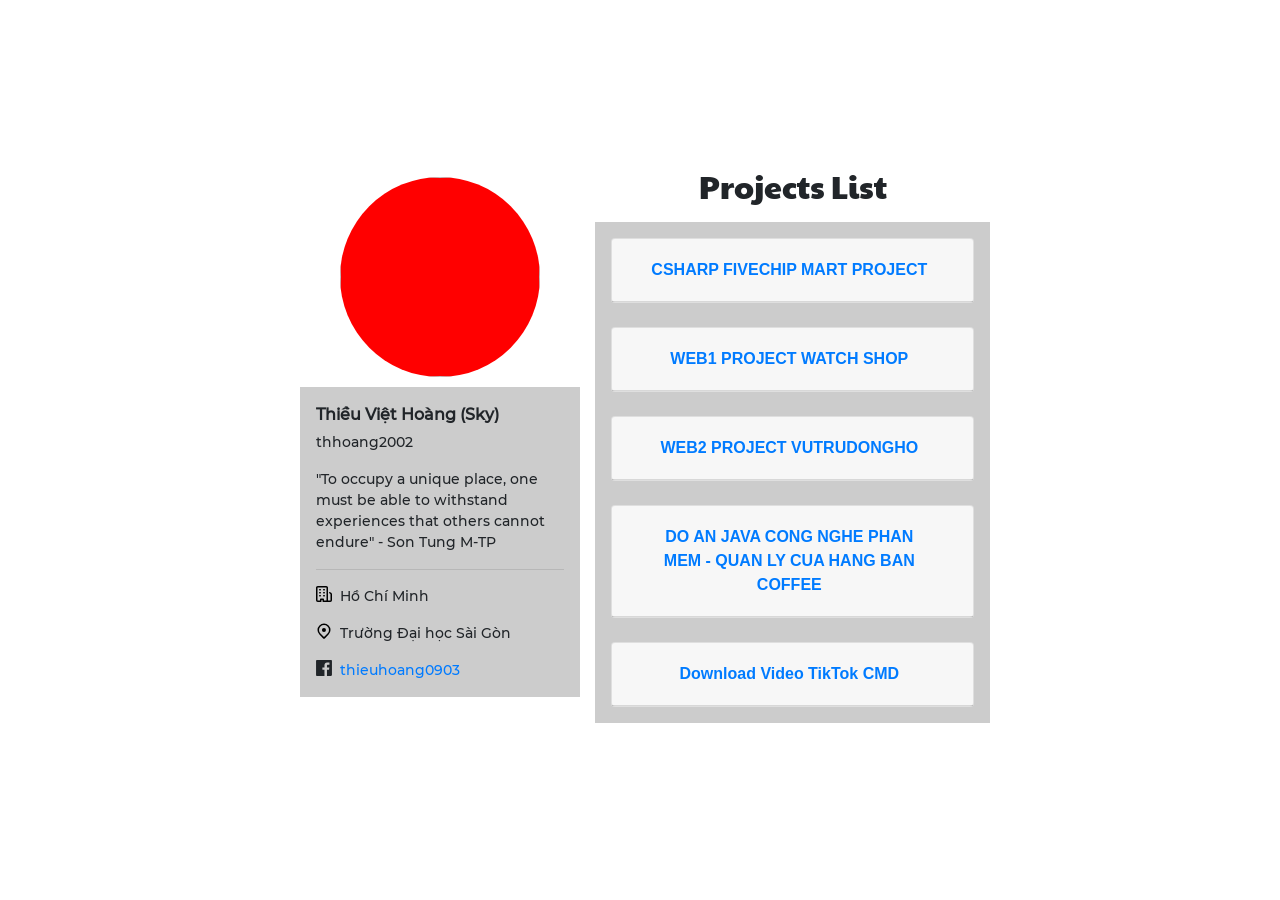
==== index.html @ 79f95fad "update" ====
<!DOCTYPE html>
<html lang="en">
<head>
    <meta charset="utf-8">
    <meta name="viewport" content="width=device-width, initial-scale=1, shrink-to-fit=no">
    <title>My CV</title>
    <link rel="stylesheet" href="styles.css">
    <link rel="stylesheet" href="https://cdn.jsdelivr.net/npm/bootstrap@4.0.0/dist/css/bootstrap.min.css" integrity="sha384-Gn5384xqQ1aoWXA+058RXPxPg6fy4IWvTNh0E263XmFcJlSAwiGgFAW/dAiS6JXm" crossorigin="anonymous">

</head>

<body>
    <div id="container">
        <div id="main">
            <div id="infor-profile">
                <div id="avt">
                    <img src="https://avatars.githubusercontent.com/u/93562156?v=4" alt="">
                </div>
                <div id="contact">
                    <p style="margin-bottom: 0.3rem;font-weight: bold;">Thiều Việt Hoàng (Sky)</p>
                    <p style="font-size: 14px;">thhoang2002</p>
                    <p style="font-size: 14px;text-align: left;">"To occupy a unique place, one must be able to withstand experiences that others cannot endure" - Son Tung M-TP</p>
                    <hr>
                    <div style="display: flex;">
                        <svg class="octicon octicon-organization" viewBox="0 0 16 16" version="1.1" width="16" height="16" aria-hidden="true"><path d="M1.75 16A1.75 1.75 0 0 1 0 14.25V1.75C0 .784.784 0 1.75 0h8.5C11.216 0 12 .784 12 1.75v12.5c0 .085-.006.168-.018.25h2.268a.25.25 0 0 0 .25-.25V8.285a.25.25 0 0 0-.111-.208l-1.055-.703a.749.749 0 1 1 .832-1.248l1.055.703c.487.325.779.871.779 1.456v5.965A1.75 1.75 0 0 1 14.25 16h-3.5a.766.766 0 0 1-.197-.026c-.099.017-.2.026-.303.026h-3a.75.75 0 0 1-.75-.75V14h-1v1.25a.75.75 0 0 1-.75.75Zm-.25-1.75c0 .138.112.25.25.25H4v-1.25a.75.75 0 0 1 .75-.75h2.5a.75.75 0 0 1 .75.75v1.25h2.25a.25.25 0 0 0 .25-.25V1.75a.25.25 0 0 0-.25-.25h-8.5a.25.25 0 0 0-.25.25ZM3.75 6h.5a.75.75 0 0 1 0 1.5h-.5a.75.75 0 0 1 0-1.5ZM3 3.75A.75.75 0 0 1 3.75 3h.5a.75.75 0 0 1 0 1.5h-.5A.75.75 0 0 1 3 3.75Zm4 3A.75.75 0 0 1 7.75 6h.5a.75.75 0 0 1 0 1.5h-.5A.75.75 0 0 1 7 6.75ZM7.75 3h.5a.75.75 0 0 1 0 1.5h-.5a.75.75 0 0 1 0-1.5ZM3 9.75A.75.75 0 0 1 3.75 9h.5a.75.75 0 0 1 0 1.5h-.5A.75.75 0 0 1 3 9.75ZM7.75 9h.5a.75.75 0 0 1 0 1.5h-.5a.75.75 0 0 1 0-1.5Z"></path></svg>
                        <p style="font-size: 14px;margin-left: .5rem;">Hồ Chí Minh</p>
                    </div>
                    <div style="display: flex;">
                        <svg class="octicon octicon-location" viewBox="0 0 16 16" version="1.1" width="16" height="16" aria-hidden="true"><path d="m12.596 11.596-3.535 3.536a1.5 1.5 0 0 1-2.122 0l-3.535-3.536a6.5 6.5 0 1 1 9.192-9.193 6.5 6.5 0 0 1 0 9.193Zm-1.06-8.132v-.001a5 5 0 1 0-7.072 7.072L8 14.07l3.536-3.534a5 5 0 0 0 0-7.072ZM8 9a2 2 0 1 1-.001-3.999A2 2 0 0 1 8 9Z"></path></svg>
                        <p style="font-size: 14px;margin-left: .5rem;">Trường Đại học Sài Gòn</p>
                    </div>
                    <div style="display: flex;">
                        <svg xmlns="http://www.w3.org/2000/svg" viewBox="0 0 15.3 15.4" role="img" aria-labelledby="ap1szvp7bs8qfqaq4cb064zqxovdzp0f" class="octicon" width="16" height="16"><title id="ap1szvp7bs8qfqaq4cb064zqxovdzp0f">Facebook</title><path d="M14.5 0H.8a.88.88 0 0 0-.8.9v13.6a.88.88 0 0 0 .8.9h7.3v-6h-2V7.1h2V5.4a2.87 2.87 0 0 1 2.5-3.1h.5a10.87 10.87 0 0 1 1.8.1v2.1h-1.3c-1 0-1.1.5-1.1 1.1v1.5h2.3l-.3 2.3h-2v5.9h3.9a.88.88 0 0 0 .9-.8V.8a.86.86 0 0 0-.8-.8z" fill="currentColor"></path></svg>
                        <a style="font-size: 14px;margin-left: .5rem;" href="https://www.facebook.com/thieuhoang0903/" target="_blank">thieuhoang0903</a>
                    </div>

                </div>
            </div>
            <div id="exp">
                <div class="jobs">
                    <h2 style="text-align: center;margin-bottom: 16px; font-family: 'PaytoneOne';">Projects List</h2>
                    <div class="job">
                        <div id="accordion">

                            <div class="card" style="margin-bottom: 1.5rem;">
                              <div class="card-header" id="headingOne">
                                <h5 class="mb-0">
                                    <!--white-space: normal; dùng để xuống dòng khi co nhỏ màn hình lại-->
                                  <button class="btn btn-link collapsed" data-toggle="collapse" data-target="#collapseOne" aria-expanded="false" aria-controls="collapseOne" style="text-decoration: none; font-weight: bold; width: 98%; height: fit-content;white-space: normal;">
                                    CSHARP FIVECHIP MART PROJECT
                                  </button>
                                </h5>
                              </div>
                              <div id="collapseOne" class="collapse" aria-labelledby="headingOne" data-parent="#accordion">
                                <div class="card-body">
                                    <svg aria-hidden="true" height="16" viewBox="0 0 16 16" version="1.1" width="16" data-view-component="true" class="octicon octicon-link">
                                        <path d="m7.775 3.275 1.25-1.25a3.5 3.5 0 1 1 4.95 4.95l-2.5 2.5a3.5 3.5 0 0 1-4.95 0 .751.751 0 0 1 .018-1.042.751.751 0 0 1 1.042-.018 1.998 1.998 0 0 0 2.83 0l2.5-2.5a2.002 2.002 0 0 0-2.83-2.83l-1.25 1.25a.751.751 0 0 1-1.042-.018.751.751 0 0 1-.018-1.042Zm-4.69 9.64a1.998 1.998 0 0 0 2.83 0l1.25-1.25a.751.751 0 0 1 1.042.018.751.751 0 0 1 .018 1.042l-1.25 1.25a3.5 3.5 0 1 1-4.95-4.95l2.5-2.5a3.5 3.5 0 0 1 4.95 0 .751.751 0 0 1-.018 1.042.751.751 0 0 1-1.042.018 1.998 1.998 0 0 0-2.83 0l-2.5 2.5a1.998 1.998 0 0 0 0 2.83Z"></path>
                                    </svg>
                                    <a href="https://github.com/thieuhoang2002/CSHARP-FIVECHIP-MART-PROJECT/" target="_blank">Source</a>
                                    <br>
                                    <svg aria-hidden="true" height="16" viewBox="0 0 16 16" version="1.1" width="16" data-view-component="true" class="octicon octicon-link">
                                      <path d="m7.775 3.275 1.25-1.25a3.5 3.5 0 1 1 4.95 4.95l-2.5 2.5a3.5 3.5 0 0 1-4.95 0 .751.751 0 0 1 .018-1.042.751.751 0 0 1 1.042-.018 1.998 1.998 0 0 0 2.83 0l2.5-2.5a2.002 2.002 0 0 0-2.83-2.83l-1.25 1.25a.751.751 0 0 1-1.042-.018.751.751 0 0 1-.018-1.042Zm-4.69 9.64a1.998 1.998 0 0 0 2.83 0l1.25-1.25a.751.751 0 0 1 1.042.018.751.751 0 0 1 .018 1.042l-1.25 1.25a3.5 3.5 0 1 1-4.95-4.95l2.5-2.5a3.5 3.5 0 0 1 4.95 0 .751.751 0 0 1-.018 1.042.751.751 0 0 1-1.042.018 1.998 1.998 0 0 0-2.83 0l-2.5 2.5a1.998 1.998 0 0 0 0 2.83Z"></path>
                                    </svg>
                                    <a href="#demo">Demo</a>
                                    <br>
                                    Descriptions:
                                    This is the project "Managing a mini supermarket" that I and 4 friends made in C# programming language.
                                </div>
                              </div>
                            </div>

                            <div class="card" style="margin-bottom: 1.5rem;">
                                <div class="card-header" id="headingTwo">
                                  <h5 class="mb-0">
                                      <!--white-space: normal; dùng để xuống dòng khi co nhỏ màn hình lại-->
                                    <button class="btn btn-link collapsed" data-toggle="collapse" data-target="#collapseTwo" aria-expanded="false" aria-controls="collapseTwo" style="text-decoration: none; font-weight: bold; width: 98%; height: fit-content;white-space: normal;">
                                        WEB1 PROJECT WATCH SHOP
                                    </button>
                                  </h5>
                                </div>
                                <div id="collapseTwo" class="collapse" aria-labelledby="headingTwo" data-parent="#accordion">
                                  <div class="card-body">
                                      <svg aria-hidden="true" height="16" viewBox="0 0 16 16" version="1.1" width="16" data-view-component="true" class="octicon octicon-link">
                                          <path d="m7.775 3.275 1.25-1.25a3.5 3.5 0 1 1 4.95 4.95l-2.5 2.5a3.5 3.5 0 0 1-4.95 0 .751.751 0 0 1 .018-1.042.751.751 0 0 1 1.042-.018 1.998 1.998 0 0 0 2.83 0l2.5-2.5a2.002 2.002 0 0 0-2.83-2.83l-1.25 1.25a.751.751 0 0 1-1.042-.018.751.751 0 0 1-.018-1.042Zm-4.69 9.64a1.998 1.998 0 0 0 2.83 0l1.25-1.25a.751.751 0 0 1 1.042.018.751.751 0 0 1 .018 1.042l-1.25 1.25a3.5 3.5 0 1 1-4.95-4.95l2.5-2.5a3.5 3.5 0 0 1 4.95 0 .751.751 0 0 1-.018 1.042.751.751 0 0 1-1.042.018 1.998 1.998 0 0 0-2.83 0l-2.5 2.5a1.998 1.998 0 0 0 0 2.83Z"></path>
                                      </svg>
                                      <a href="https://github.com/thieuhoang2002/WEB1-PROJECT---WATCH-SHOP/" target="_blank">Source</a>
                                      <br>
                                      <svg aria-hidden="true" height="16" viewBox="0 0 16 16" version="1.1" width="16" data-view-component="true" class="octicon octicon-link">
                                        <path d="m7.775 3.275 1.25-1.25a3.5 3.5 0 1 1 4.95 4.95l-2.5 2.5a3.5 3.5 0 0 1-4.95 0 .751.751 0 0 1 .018-1.042.751.751 0 0 1 1.042-.018 1.998 1.998 0 0 0 2.83 0l2.5-2.5a2.002 2.002 0 0 0-2.83-2.83l-1.25 1.25a.751.751 0 0 1-1.042-.018.751.751 0 0 1-.018-1.042Zm-4.69 9.64a1.998 1.998 0 0 0 2.83 0l1.25-1.25a.751.751 0 0 1 1.042.018.751.751 0 0 1 .018 1.042l-1.25 1.25a3.5 3.5 0 1 1-4.95-4.95l2.5-2.5a3.5 3.5 0 0 1 4.95 0 .751.751 0 0 1-.018 1.042.751.751 0 0 1-1.042.018 1.998 1.998 0 0 0-2.83 0l-2.5 2.5a1.998 1.998 0 0 0 0 2.83Z"></path>
                                      </svg>
                                      <a href="#demo">Demo</a>
                                      <br>
                                      Descriptions:
                                      This is the project "Website selling watches" that I and my friends made in the subject "Web and application programming". The project only stops at the Front-end. Use: HTML, CSS, JavaScript.                                  </div>
                                </div>
                            </div>

                            <div class="card" style="margin-bottom: 1.5rem;">
                                <div class="card-header" id="headingThree">
                                  <h5 class="mb-0">
                                      <!--white-space: normal; dùng để xuống dòng khi co nhỏ màn hình lại-->
                                    <button class="btn btn-link collapsed" data-toggle="collapse" data-target="#collapseThree" aria-expanded="false" aria-controls="collapseThree" style="text-decoration: none; font-weight: bold; width: 98%; height: fit-content;white-space: normal;">
                                        WEB2 PROJECT VUTRUDONGHO
                                    </button>
                                  </h5>
                                </div>
                                <div id="collapseThree" class="collapse" aria-labelledby="headingThree" data-parent="#accordion">
                                  <div class="card-body">
                                      <svg aria-hidden="true" height="16" viewBox="0 0 16 16" version="1.1" width="16" data-view-component="true" class="octicon octicon-link">
                                          <path d="m7.775 3.275 1.25-1.25a3.5 3.5 0 1 1 4.95 4.95l-2.5 2.5a3.5 3.5 0 0 1-4.95 0 .751.751 0 0 1 .018-1.042.751.751 0 0 1 1.042-.018 1.998 1.998 0 0 0 2.83 0l2.5-2.5a2.002 2.002 0 0 0-2.83-2.83l-1.25 1.25a.751.751 0 0 1-1.042-.018.751.751 0 0 1-.018-1.042Zm-4.69 9.64a1.998 1.998 0 0 0 2.83 0l1.25-1.25a.751.751 0 0 1 1.042.018.751.751 0 0 1 .018 1.042l-1.25 1.25a3.5 3.5 0 1 1-4.95-4.95l2.5-2.5a3.5 3.5 0 0 1 4.95 0 .751.751 0 0 1-.018 1.042.751.751 0 0 1-1.042.018 1.998 1.998 0 0 0-2.83 0l-2.5 2.5a1.998 1.998 0 0 0 0 2.83Z"></path>
                                      </svg>
                                      <a href="https://github.com/thieuhoang2002/WEB2-PROJECT-VUTRUDONGHO/" target="_blank">Source</a>
                                      <br>
                                      <svg aria-hidden="true" height="16" viewBox="0 0 16 16" version="1.1" width="16" data-view-component="true" class="octicon octicon-link">
                                        <path d="m7.775 3.275 1.25-1.25a3.5 3.5 0 1 1 4.95 4.95l-2.5 2.5a3.5 3.5 0 0 1-4.95 0 .751.751 0 0 1 .018-1.042.751.751 0 0 1 1.042-.018 1.998 1.998 0 0 0 2.83 0l2.5-2.5a2.002 2.002 0 0 0-2.83-2.83l-1.25 1.25a.751.751 0 0 1-1.042-.018.751.751 0 0 1-.018-1.042Zm-4.69 9.64a1.998 1.998 0 0 0 2.83 0l1.25-1.25a.751.751 0 0 1 1.042.018.751.751 0 0 1 .018 1.042l-1.25 1.25a3.5 3.5 0 1 1-4.95-4.95l2.5-2.5a3.5 3.5 0 0 1 4.95 0 .751.751 0 0 1-.018 1.042.751.751 0 0 1-1.042.018 1.998 1.998 0 0 0-2.83 0l-2.5 2.5a1.998 1.998 0 0 0 0 2.83Z"></path>
                                      </svg>
                                      <a href="#demo">Demo</a>
                                      <br>
                                      Descriptions:
                                      Đây là đồ án môn học "Lập trình web và ứng dụng nâng cao". Nội dung: trang web quản lý việc kinh doanh các sản phẩm đồng hồ của một cửa hàng bao gồm các chức năng cơ bản như đăng nhập, mua bán, quản lý thống kê,...
                                  </div>
                                </div>
                            </div>

                            <div class="card" style="margin-bottom: 1.5rem;">
                                <div class="card-header" id="headingFour">
                                  <h5 class="mb-0">
                                      <!--white-space: normal; dùng để xuống dòng khi co nhỏ màn hình lại-->
                                    <button class="btn btn-link collapsed" data-toggle="collapse" data-target="#collapseFour" aria-expanded="false" aria-controls="collapseFour" style="text-decoration: none; font-weight: bold; width: 98%; height: fit-content;white-space: normal;">
                                        DO AN JAVA CONG NGHE PHAN MEM - QUAN LY CUA HANG BAN COFFEE
                                    </button>
                                  </h5>
                                </div>
                                <div id="collapseFour" class="collapse" aria-labelledby="headingFour" data-parent="#accordion">
                                  <div class="card-body">
                                      <svg aria-hidden="true" height="16" viewBox="0 0 16 16" version="1.1" width="16" data-view-component="true" class="octicon octicon-link">
                                          <path d="m7.775 3.275 1.25-1.25a3.5 3.5 0 1 1 4.95 4.95l-2.5 2.5a3.5 3.5 0 0 1-4.95 0 .751.751 0 0 1 .018-1.042.751.751 0 0 1 1.042-.018 1.998 1.998 0 0 0 2.83 0l2.5-2.5a2.002 2.002 0 0 0-2.83-2.83l-1.25 1.25a.751.751 0 0 1-1.042-.018.751.751 0 0 1-.018-1.042Zm-4.69 9.64a1.998 1.998 0 0 0 2.83 0l1.25-1.25a.751.751 0 0 1 1.042.018.751.751 0 0 1 .018 1.042l-1.25 1.25a3.5 3.5 0 1 1-4.95-4.95l2.5-2.5a3.5 3.5 0 0 1 4.95 0 .751.751 0 0 1-.018 1.042.751.751 0 0 1-1.042.018 1.998 1.998 0 0 0-2.83 0l-2.5 2.5a1.998 1.998 0 0 0 0 2.83Z"></path>
                                      </svg>
                                      <a href="https://github.com/thieuhoang2002/DO-AN-JAVA---CONG-NGHE-PHAN-MEM---QUAN-LY-CUA-HANG-BAN-COFFEE" target="_blank">Source</a>
                                      <br>
                                      <svg aria-hidden="true" height="16" viewBox="0 0 16 16" version="1.1" width="16" data-view-component="true" class="octicon octicon-link">
                                        <path d="m7.775 3.275 1.25-1.25a3.5 3.5 0 1 1 4.95 4.95l-2.5 2.5a3.5 3.5 0 0 1-4.95 0 .751.751 0 0 1 .018-1.042.751.751 0 0 1 1.042-.018 1.998 1.998 0 0 0 2.83 0l2.5-2.5a2.002 2.002 0 0 0-2.83-2.83l-1.25 1.25a.751.751 0 0 1-1.042-.018.751.751 0 0 1-.018-1.042Zm-4.69 9.64a1.998 1.998 0 0 0 2.83 0l1.25-1.25a.751.751 0 0 1 1.042.018.751.751 0 0 1 .018 1.042l-1.25 1.25a3.5 3.5 0 1 1-4.95-4.95l2.5-2.5a3.5 3.5 0 0 1 4.95 0 .751.751 0 0 1-.018 1.042.751.751 0 0 1-1.042.018 1.998 1.998 0 0 0-2.83 0l-2.5 2.5a1.998 1.998 0 0 0 0 2.83Z"></path>
                                      </svg>
                                      <a href="#demo">Demo</a>
                                      <br>
                                      Descriptions:
                                      This is the project "Management of a coffee shop" that I and my friends made in "Java Programming Language" and "Software Engineering".                                  </div>
                                </div>
                            </div>

                            <div class="card">
                                <div class="card-header" id="headingFive">
                                  <h5 class="mb-0">
                                      <!--white-space: normal; dùng để xuống dòng khi co nhỏ màn hình lại-->
                                    <button class="btn btn-link collapsed" data-toggle="collapse" data-target="#collapseFive" aria-expanded="false" aria-controls="collapseFive" style="text-decoration: none; font-weight: bold; width: 98%; height: fit-content;white-space: normal;">
                                        Download Video TikTok CMD
                                    </button>
                                  </h5>
                                </div>
                                <div id="collapseFive" class="collapse" aria-labelledby="headingFive" data-parent="#accordion">
                                  <div class="card-body">
                                      <svg aria-hidden="true" height="16" viewBox="0 0 16 16" version="1.1" width="16" data-view-component="true" class="octicon octicon-link">
                                          <path d="m7.775 3.275 1.25-1.25a3.5 3.5 0 1 1 4.95 4.95l-2.5 2.5a3.5 3.5 0 0 1-4.95 0 .751.751 0 0 1 .018-1.042.751.751 0 0 1 1.042-.018 1.998 1.998 0 0 0 2.83 0l2.5-2.5a2.002 2.002 0 0 0-2.83-2.83l-1.25 1.25a.751.751 0 0 1-1.042-.018.751.751 0 0 1-.018-1.042Zm-4.69 9.64a1.998 1.998 0 0 0 2.83 0l1.25-1.25a.751.751 0 0 1 1.042.018.751.751 0 0 1 .018 1.042l-1.25 1.25a3.5 3.5 0 1 1-4.95-4.95l2.5-2.5a3.5 3.5 0 0 1 4.95 0 .751.751 0 0 1-.018 1.042.751.751 0 0 1-1.042.018 1.998 1.998 0 0 0-2.83 0l-2.5 2.5a1.998 1.998 0 0 0 0 2.83Z"></path>
                                      </svg>
                                      <a href="https://github.com/thieuhoang2002/Download_Video_TikTok_CMD/" target="_blank">Source</a>
                                      <br>
                                      <svg aria-hidden="true" height="16" viewBox="0 0 16 16" version="1.1" width="16" data-view-component="true" class="octicon octicon-link">
                                        <path d="m7.775 3.275 1.25-1.25a3.5 3.5 0 1 1 4.95 4.95l-2.5 2.5a3.5 3.5 0 0 1-4.95 0 .751.751 0 0 1 .018-1.042.751.751 0 0 1 1.042-.018 1.998 1.998 0 0 0 2.83 0l2.5-2.5a2.002 2.002 0 0 0-2.83-2.83l-1.25 1.25a.751.751 0 0 1-1.042-.018.751.751 0 0 1-.018-1.042Zm-4.69 9.64a1.998 1.998 0 0 0 2.83 0l1.25-1.25a.751.751 0 0 1 1.042.018.751.751 0 0 1 .018 1.042l-1.25 1.25a3.5 3.5 0 1 1-4.95-4.95l2.5-2.5a3.5 3.5 0 0 1 4.95 0 .751.751 0 0 1-.018 1.042.751.751 0 0 1-1.042.018 1.998 1.998 0 0 0-2.83 0l-2.5 2.5a1.998 1.998 0 0 0 0 2.83Z"></path>
                                      </svg>
                                      <a href="#demo">Demo</a>
                                      <br>
                                      Descriptions:
                                      This is the project "Management of a coffee shop" that I and my friends made in "Java Programming Language" and "Software Engineering".                                  </div>
                                </div>
                            </div>

                        </div>
                    </div>
                </div>
            </div>
        </div>
    </div>

<script src="https://code.jquery.com/jquery-3.2.1.slim.min.js" integrity="sha384-KJ3o2DKtIkvYIK3UENzmM7KCkRr/rE9/Qpg6aAZGJwFDMVNA/GpGFF93hXpG5KkN" crossorigin="anonymous"></script>
<script src="https://cdn.jsdelivr.net/npm/popper.js@1.12.9/dist/umd/popper.min.js" integrity="sha384-ApNbgh9B+Y1QKtv3Rn7W3mgPxhU9K/ScQsAP7hUibX39j7fakFPskvXusvfa0b4Q" crossorigin="anonymous"></script>
<script src="https://cdn.jsdelivr.net/npm/bootstrap@4.0.0/dist/js/bootstrap.min.js" integrity="sha384-JZR6Spejh4U02d8jOt6vLEHfe/JQGiRRSQQxSfFWpi1MquVdAyjUar5+76PVCmYl" crossorigin="anonymous"></script>    
</body>
</html>
---- styles.css ----
@font-face {
    font-family: 'Montserrat';
    src: url('Montserrat-Medium.ttf') format('truetype');
}

@font-face {
    font-family: 'PaytoneOne';
    src: url('PaytoneOne-Regular.ttf') format('truetype');
}

@font-face {
    font-family: 'CanvaJoihey';
    src: url('38305886e579b3740989f7827f503322.woff2') format('woff2');
}

*{
    box-sizing: border-box;
    margin: 0;
    padding: 0;
}


#container{
    width: 100%;
    min-height: 100vh;
    height: fit-content;
    display: flex;
    align-items: center;
    justify-content: center;
}

#container a{
    text-decoration: none;
}

#main{
    margin: 2rem 0;
    width: 700px;
    height: 94%;
    background-color: transparent;
    display: flex;
    flex-direction: row;
}

#infor-profile{
    width: 295px;
    height: 100%;
    background-color: transparent;

}

#avt{
    width: 200px;
    height: 200px;
    background-color: red;
    margin-top: 10px;
    margin-bottom: 10px;
    margin-left: 50px;
    margin-right: 50px;
    border-radius: 50%;
    overflow: hidden;
}

#avt img{
    width: 200px;
    height: 200px;
}

#contact{
    width: 280px;
    height: fit-content;
    background-color: #ccc;
    margin-bottom: 10px;
    margin-left: 10px;
    margin-right: 10px;

    font-size: 16px;
    font-family: 'Montserrat';
    padding: 16px;

}

#exp{
    width: 395px;
    height: 100%;
    background-color: transparent;
    margin-left: 10px;
}

.jobs{
    display: flex;
    flex-direction: column;
    width: 100%;
    height: fit-content;
}

.job{
    width: 100%;
    height: fit-content;
    background-color: #ccc;
    margin-bottom: 10px;
    padding: 16px;
    line-height: 1.5;
}


/*MOBILE*/
@media (max-width: 720px) {

    #container{
        width: 100%;
        min-height: 100vh;
        height: fit-content;
        display: flex;
        align-items: center;
        justify-content: center;
    }
    #main{
        width: 300px;
        height: 94%;
        background-color: transparent;
        display: flex;
        flex-direction: column;
    }
    
    #infor-profile{
        width: 300px;
        height: 100%;
        background-color: transparent;
    
    }
    
    #avt{
        width: 200px;
        height: 200px;
        background-color: red;
        margin-top: 10px;
        margin-bottom: 10px;
        margin-left: 50px;
        margin-right: 50px;
        border-radius: 50%;
    }
    
    #contact{
        width: 280px;
        height: fit-content;
        background-color: #ccc;
        margin-bottom: 10px;
        margin-left: 10px;
        margin-right: 10px;
    }
    
    #exp{
        width: 280px;
        height: 100%;
        margin-bottom: 10px;
        margin-left: 10px;
        margin-right: 10px;
        background-color: transparent;
    }
    
    .jobs{
        display: flex;
        flex-direction: column;
        width: 100%;
        height: fit-content;
    }
    
    .job{
        width: 100%;
        height: fit-content;
        background-color: #ccc;
        margin-bottom: 10px;
    }
}
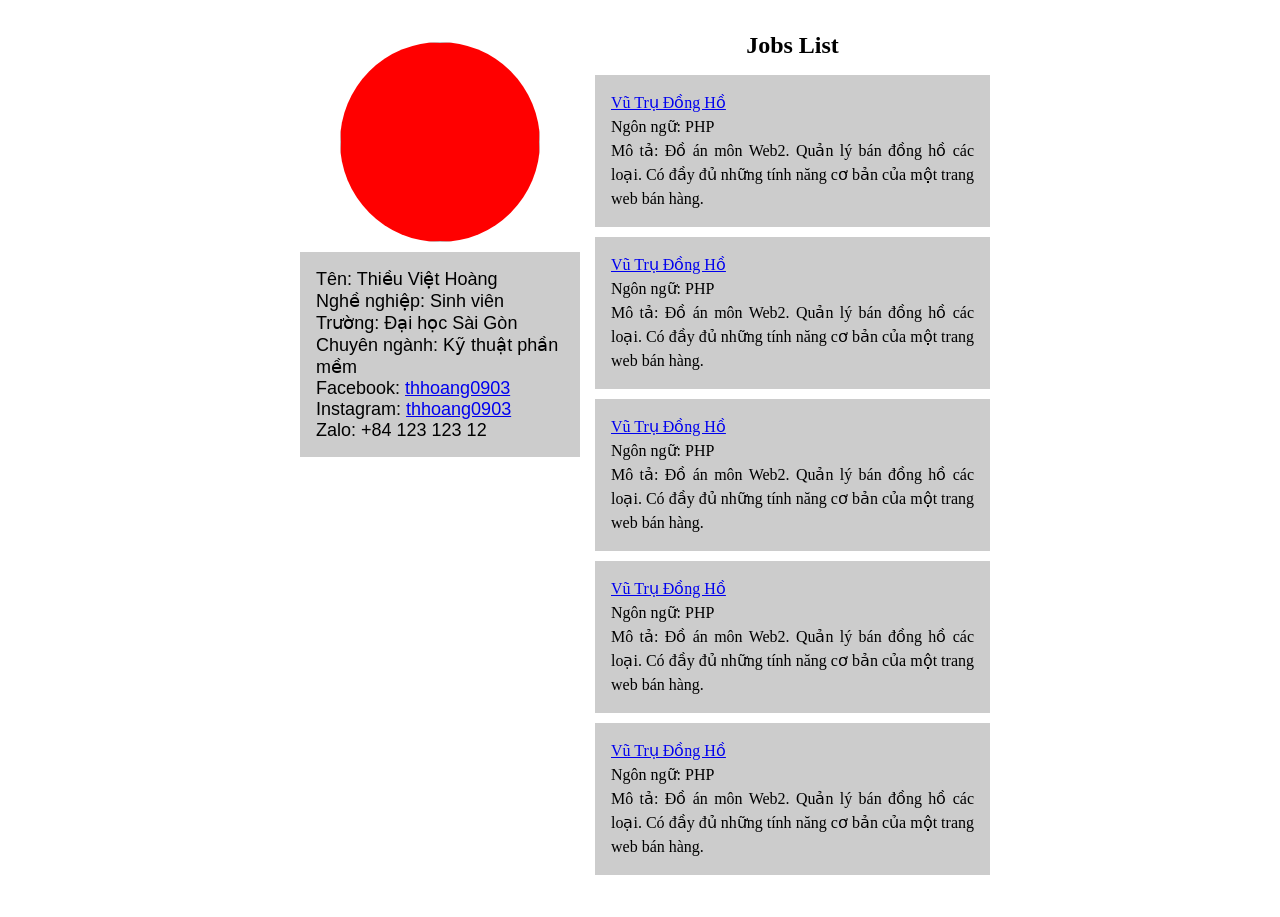
==== commit 7b013e65: "upload" ====
--- a/index.html
+++ b/index.html
@@ -1,12 +1,10 @@
 <!DOCTYPE html>
 <html lang="en">
 <head>
-    <meta charset="utf-8">
-    <meta name="viewport" content="width=device-width, initial-scale=1, shrink-to-fit=no">
+    <meta charset="UTF-8">
+    <meta name="viewport" content="width=device-width, initial-scale=1.0">
     <title>My CV</title>
     <link rel="stylesheet" href="styles.css">
-    <link rel="stylesheet" href="https://cdn.jsdelivr.net/npm/bootstrap@4.0.0/dist/css/bootstrap.min.css" integrity="sha384-Gn5384xqQ1aoWXA+058RXPxPg6fy4IWvTNh0E263XmFcJlSAwiGgFAW/dAiS6JXm" crossorigin="anonymous">
-
 </head>
 
 <body>
@@ -14,175 +12,49 @@
         <div id="main">
             <div id="infor-profile">
                 <div id="avt">
-                    <img src="https://avatars.githubusercontent.com/u/93562156?v=4" alt="">
+                    <img src="https://cdn.tuoitre.vn/thumb_w/730/471584752817336320/2023/10/16/son-tung-hai-tu-01-1697447138029584001718.jpg" alt="">
                 </div>
                 <div id="contact">
-                    <p style="margin-bottom: 0.3rem;font-weight: bold;">Thiều Việt Hoàng (Sky)</p>
-                    <p style="font-size: 14px;">thhoang2002</p>
-                    <p style="font-size: 14px;text-align: left;">"To occupy a unique place, one must be able to withstand experiences that others cannot endure" - Son Tung M-TP</p>
-                    <hr>
-                    <div style="display: flex;">
-                        <svg class="octicon octicon-organization" viewBox="0 0 16 16" version="1.1" width="16" height="16" aria-hidden="true"><path d="M1.75 16A1.75 1.75 0 0 1 0 14.25V1.75C0 .784.784 0 1.75 0h8.5C11.216 0 12 .784 12 1.75v12.5c0 .085-.006.168-.018.25h2.268a.25.25 0 0 0 .25-.25V8.285a.25.25 0 0 0-.111-.208l-1.055-.703a.749.749 0 1 1 .832-1.248l1.055.703c.487.325.779.871.779 1.456v5.965A1.75 1.75 0 0 1 14.25 16h-3.5a.766.766 0 0 1-.197-.026c-.099.017-.2.026-.303.026h-3a.75.75 0 0 1-.75-.75V14h-1v1.25a.75.75 0 0 1-.75.75Zm-.25-1.75c0 .138.112.25.25.25H4v-1.25a.75.75 0 0 1 .75-.75h2.5a.75.75 0 0 1 .75.75v1.25h2.25a.25.25 0 0 0 .25-.25V1.75a.25.25 0 0 0-.25-.25h-8.5a.25.25 0 0 0-.25.25ZM3.75 6h.5a.75.75 0 0 1 0 1.5h-.5a.75.75 0 0 1 0-1.5ZM3 3.75A.75.75 0 0 1 3.75 3h.5a.75.75 0 0 1 0 1.5h-.5A.75.75 0 0 1 3 3.75Zm4 3A.75.75 0 0 1 7.75 6h.5a.75.75 0 0 1 0 1.5h-.5A.75.75 0 0 1 7 6.75ZM7.75 3h.5a.75.75 0 0 1 0 1.5h-.5a.75.75 0 0 1 0-1.5ZM3 9.75A.75.75 0 0 1 3.75 9h.5a.75.75 0 0 1 0 1.5h-.5A.75.75 0 0 1 3 9.75ZM7.75 9h.5a.75.75 0 0 1 0 1.5h-.5a.75.75 0 0 1 0-1.5Z"></path></svg>
-                        <p style="font-size: 14px;margin-left: .5rem;">Hồ Chí Minh</p>
-                    </div>
-                    <div style="display: flex;">
-                        <svg class="octicon octicon-location" viewBox="0 0 16 16" version="1.1" width="16" height="16" aria-hidden="true"><path d="m12.596 11.596-3.535 3.536a1.5 1.5 0 0 1-2.122 0l-3.535-3.536a6.5 6.5 0 1 1 9.192-9.193 6.5 6.5 0 0 1 0 9.193Zm-1.06-8.132v-.001a5 5 0 1 0-7.072 7.072L8 14.07l3.536-3.534a5 5 0 0 0 0-7.072ZM8 9a2 2 0 1 1-.001-3.999A2 2 0 0 1 8 9Z"></path></svg>
-                        <p style="font-size: 14px;margin-left: .5rem;">Trường Đại học Sài Gòn</p>
-                    </div>
-                    <div style="display: flex;">
-                        <svg xmlns="http://www.w3.org/2000/svg" viewBox="0 0 15.3 15.4" role="img" aria-labelledby="ap1szvp7bs8qfqaq4cb064zqxovdzp0f" class="octicon" width="16" height="16"><title id="ap1szvp7bs8qfqaq4cb064zqxovdzp0f">Facebook</title><path d="M14.5 0H.8a.88.88 0 0 0-.8.9v13.6a.88.88 0 0 0 .8.9h7.3v-6h-2V7.1h2V5.4a2.87 2.87 0 0 1 2.5-3.1h.5a10.87 10.87 0 0 1 1.8.1v2.1h-1.3c-1 0-1.1.5-1.1 1.1v1.5h2.3l-.3 2.3h-2v5.9h3.9a.88.88 0 0 0 .9-.8V.8a.86.86 0 0 0-.8-.8z" fill="currentColor"></path></svg>
-                        <a style="font-size: 14px;margin-left: .5rem;" href="https://www.facebook.com/thieuhoang0903/" target="_blank">thieuhoang0903</a>
-                    </div>
-
+                    <p>Tên: Thiều Việt Hoàng</p>
+                    <p>Nghề nghiệp: Sinh viên</p>
+                    <p>Trường: Đại học Sài Gòn</p>
+                    <p>Chuyên ngành: Kỹ thuật phần mềm</p>
+                    <p>Facebook: <a href="#">thhoang0903</a></p>
+                    <p>Instagram: <a href="#">thhoang0903</a></p>
+                    <p>Zalo: +84 123 123 12</p>
                 </div>
             </div>
             <div id="exp">
                 <div class="jobs">
-                    <h2 style="text-align: center;margin-bottom: 16px; font-family: 'PaytoneOne';">Projects List</h2>
+                    <h2 style="text-align: center;margin-bottom: 16px;">Jobs List</h2>
                     <div class="job">
-                        <div id="accordion">
-
-                            <div class="card" style="margin-bottom: 1.5rem;">
-                              <div class="card-header" id="headingOne">
-                                <h5 class="mb-0">
-                                    <!--white-space: normal; dùng để xuống dòng khi co nhỏ màn hình lại-->
-                                  <button class="btn btn-link collapsed" data-toggle="collapse" data-target="#collapseOne" aria-expanded="false" aria-controls="collapseOne" style="text-decoration: none; font-weight: bold; width: 98%; height: fit-content;white-space: normal;">
-                                    CSHARP FIVECHIP MART PROJECT
-                                  </button>
-                                </h5>
-                              </div>
-                              <div id="collapseOne" class="collapse" aria-labelledby="headingOne" data-parent="#accordion">
-                                <div class="card-body">
-                                    <svg aria-hidden="true" height="16" viewBox="0 0 16 16" version="1.1" width="16" data-view-component="true" class="octicon octicon-link">
-                                        <path d="m7.775 3.275 1.25-1.25a3.5 3.5 0 1 1 4.95 4.95l-2.5 2.5a3.5 3.5 0 0 1-4.95 0 .751.751 0 0 1 .018-1.042.751.751 0 0 1 1.042-.018 1.998 1.998 0 0 0 2.83 0l2.5-2.5a2.002 2.002 0 0 0-2.83-2.83l-1.25 1.25a.751.751 0 0 1-1.042-.018.751.751 0 0 1-.018-1.042Zm-4.69 9.64a1.998 1.998 0 0 0 2.83 0l1.25-1.25a.751.751 0 0 1 1.042.018.751.751 0 0 1 .018 1.042l-1.25 1.25a3.5 3.5 0 1 1-4.95-4.95l2.5-2.5a3.5 3.5 0 0 1 4.95 0 .751.751 0 0 1-.018 1.042.751.751 0 0 1-1.042.018 1.998 1.998 0 0 0-2.83 0l-2.5 2.5a1.998 1.998 0 0 0 0 2.83Z"></path>
-                                    </svg>
-                                    <a href="https://github.com/thieuhoang2002/CSHARP-FIVECHIP-MART-PROJECT/" target="_blank">Source</a>
-                                    <br>
-                                    <svg aria-hidden="true" height="16" viewBox="0 0 16 16" version="1.1" width="16" data-view-component="true" class="octicon octicon-link">
-                                      <path d="m7.775 3.275 1.25-1.25a3.5 3.5 0 1 1 4.95 4.95l-2.5 2.5a3.5 3.5 0 0 1-4.95 0 .751.751 0 0 1 .018-1.042.751.751 0 0 1 1.042-.018 1.998 1.998 0 0 0 2.83 0l2.5-2.5a2.002 2.002 0 0 0-2.83-2.83l-1.25 1.25a.751.751 0 0 1-1.042-.018.751.751 0 0 1-.018-1.042Zm-4.69 9.64a1.998 1.998 0 0 0 2.83 0l1.25-1.25a.751.751 0 0 1 1.042.018.751.751 0 0 1 .018 1.042l-1.25 1.25a3.5 3.5 0 1 1-4.95-4.95l2.5-2.5a3.5 3.5 0 0 1 4.95 0 .751.751 0 0 1-.018 1.042.751.751 0 0 1-1.042.018 1.998 1.998 0 0 0-2.83 0l-2.5 2.5a1.998 1.998 0 0 0 0 2.83Z"></path>
-                                    </svg>
-                                    <a href="#demo">Demo</a>
-                                    <br>
-                                    Descriptions:
-                                    This is the project "Managing a mini supermarket" that I and 4 friends made in C# programming language.
-                                </div>
-                              </div>
-                            </div>
-
-                            <div class="card" style="margin-bottom: 1.5rem;">
-                                <div class="card-header" id="headingTwo">
-                                  <h5 class="mb-0">
-                                      <!--white-space: normal; dùng để xuống dòng khi co nhỏ màn hình lại-->
-                                    <button class="btn btn-link collapsed" data-toggle="collapse" data-target="#collapseTwo" aria-expanded="false" aria-controls="collapseTwo" style="text-decoration: none; font-weight: bold; width: 98%; height: fit-content;white-space: normal;">
-                                        WEB1 PROJECT WATCH SHOP
-                                    </button>
-                                  </h5>
-                                </div>
-                                <div id="collapseTwo" class="collapse" aria-labelledby="headingTwo" data-parent="#accordion">
-                                  <div class="card-body">
-                                      <svg aria-hidden="true" height="16" viewBox="0 0 16 16" version="1.1" width="16" data-view-component="true" class="octicon octicon-link">
-                                          <path d="m7.775 3.275 1.25-1.25a3.5 3.5 0 1 1 4.95 4.95l-2.5 2.5a3.5 3.5 0 0 1-4.95 0 .751.751 0 0 1 .018-1.042.751.751 0 0 1 1.042-.018 1.998 1.998 0 0 0 2.83 0l2.5-2.5a2.002 2.002 0 0 0-2.83-2.83l-1.25 1.25a.751.751 0 0 1-1.042-.018.751.751 0 0 1-.018-1.042Zm-4.69 9.64a1.998 1.998 0 0 0 2.83 0l1.25-1.25a.751.751 0 0 1 1.042.018.751.751 0 0 1 .018 1.042l-1.25 1.25a3.5 3.5 0 1 1-4.95-4.95l2.5-2.5a3.5 3.5 0 0 1 4.95 0 .751.751 0 0 1-.018 1.042.751.751 0 0 1-1.042.018 1.998 1.998 0 0 0-2.83 0l-2.5 2.5a1.998 1.998 0 0 0 0 2.83Z"></path>
-                                      </svg>
-                                      <a href="https://github.com/thieuhoang2002/WEB1-PROJECT---WATCH-SHOP/" target="_blank">Source</a>
-                                      <br>
-                                      <svg aria-hidden="true" height="16" viewBox="0 0 16 16" version="1.1" width="16" data-view-component="true" class="octicon octicon-link">
-                                        <path d="m7.775 3.275 1.25-1.25a3.5 3.5 0 1 1 4.95 4.95l-2.5 2.5a3.5 3.5 0 0 1-4.95 0 .751.751 0 0 1 .018-1.042.751.751 0 0 1 1.042-.018 1.998 1.998 0 0 0 2.83 0l2.5-2.5a2.002 2.002 0 0 0-2.83-2.83l-1.25 1.25a.751.751 0 0 1-1.042-.018.751.751 0 0 1-.018-1.042Zm-4.69 9.64a1.998 1.998 0 0 0 2.83 0l1.25-1.25a.751.751 0 0 1 1.042.018.751.751 0 0 1 .018 1.042l-1.25 1.25a3.5 3.5 0 1 1-4.95-4.95l2.5-2.5a3.5 3.5 0 0 1 4.95 0 .751.751 0 0 1-.018 1.042.751.751 0 0 1-1.042.018 1.998 1.998 0 0 0-2.83 0l-2.5 2.5a1.998 1.998 0 0 0 0 2.83Z"></path>
-                                      </svg>
-                                      <a href="#demo">Demo</a>
-                                      <br>
-                                      Descriptions:
-                                      This is the project "Website selling watches" that I and my friends made in the subject "Web and application programming". The project only stops at the Front-end. Use: HTML, CSS, JavaScript.                                  </div>
-                                </div>
-                            </div>
-
-                            <div class="card" style="margin-bottom: 1.5rem;">
-                                <div class="card-header" id="headingThree">
-                                  <h5 class="mb-0">
-                                      <!--white-space: normal; dùng để xuống dòng khi co nhỏ màn hình lại-->
-                                    <button class="btn btn-link collapsed" data-toggle="collapse" data-target="#collapseThree" aria-expanded="false" aria-controls="collapseThree" style="text-decoration: none; font-weight: bold; width: 98%; height: fit-content;white-space: normal;">
-                                        WEB2 PROJECT VUTRUDONGHO
-                                    </button>
-                                  </h5>
-                                </div>
-                                <div id="collapseThree" class="collapse" aria-labelledby="headingThree" data-parent="#accordion">
-                                  <div class="card-body">
-                                      <svg aria-hidden="true" height="16" viewBox="0 0 16 16" version="1.1" width="16" data-view-component="true" class="octicon octicon-link">
-                                          <path d="m7.775 3.275 1.25-1.25a3.5 3.5 0 1 1 4.95 4.95l-2.5 2.5a3.5 3.5 0 0 1-4.95 0 .751.751 0 0 1 .018-1.042.751.751 0 0 1 1.042-.018 1.998 1.998 0 0 0 2.83 0l2.5-2.5a2.002 2.002 0 0 0-2.83-2.83l-1.25 1.25a.751.751 0 0 1-1.042-.018.751.751 0 0 1-.018-1.042Zm-4.69 9.64a1.998 1.998 0 0 0 2.83 0l1.25-1.25a.751.751 0 0 1 1.042.018.751.751 0 0 1 .018 1.042l-1.25 1.25a3.5 3.5 0 1 1-4.95-4.95l2.5-2.5a3.5 3.5 0 0 1 4.95 0 .751.751 0 0 1-.018 1.042.751.751 0 0 1-1.042.018 1.998 1.998 0 0 0-2.83 0l-2.5 2.5a1.998 1.998 0 0 0 0 2.83Z"></path>
-                                      </svg>
-                                      <a href="https://github.com/thieuhoang2002/WEB2-PROJECT-VUTRUDONGHO/" target="_blank">Source</a>
-                                      <br>
-                                      <svg aria-hidden="true" height="16" viewBox="0 0 16 16" version="1.1" width="16" data-view-component="true" class="octicon octicon-link">
-                                        <path d="m7.775 3.275 1.25-1.25a3.5 3.5 0 1 1 4.95 4.95l-2.5 2.5a3.5 3.5 0 0 1-4.95 0 .751.751 0 0 1 .018-1.042.751.751 0 0 1 1.042-.018 1.998 1.998 0 0 0 2.83 0l2.5-2.5a2.002 2.002 0 0 0-2.83-2.83l-1.25 1.25a.751.751 0 0 1-1.042-.018.751.751 0 0 1-.018-1.042Zm-4.69 9.64a1.998 1.998 0 0 0 2.83 0l1.25-1.25a.751.751 0 0 1 1.042.018.751.751 0 0 1 .018 1.042l-1.25 1.25a3.5 3.5 0 1 1-4.95-4.95l2.5-2.5a3.5 3.5 0 0 1 4.95 0 .751.751 0 0 1-.018 1.042.751.751 0 0 1-1.042.018 1.998 1.998 0 0 0-2.83 0l-2.5 2.5a1.998 1.998 0 0 0 0 2.83Z"></path>
-                                      </svg>
-                                      <a href="#demo">Demo</a>
-                                      <br>
-                                      Descriptions:
-                                      Đây là đồ án môn học "Lập trình web và ứng dụng nâng cao". Nội dung: trang web quản lý việc kinh doanh các sản phẩm đồng hồ của một cửa hàng bao gồm các chức năng cơ bản như đăng nhập, mua bán, quản lý thống kê,...
-                                  </div>
-                                </div>
-                            </div>
-
-                            <div class="card" style="margin-bottom: 1.5rem;">
-                                <div class="card-header" id="headingFour">
-                                  <h5 class="mb-0">
-                                      <!--white-space: normal; dùng để xuống dòng khi co nhỏ màn hình lại-->
-                                    <button class="btn btn-link collapsed" data-toggle="collapse" data-target="#collapseFour" aria-expanded="false" aria-controls="collapseFour" style="text-decoration: none; font-weight: bold; width: 98%; height: fit-content;white-space: normal;">
-                                        DO AN JAVA CONG NGHE PHAN MEM - QUAN LY CUA HANG BAN COFFEE
-                                    </button>
-                                  </h5>
-                                </div>
-                                <div id="collapseFour" class="collapse" aria-labelledby="headingFour" data-parent="#accordion">
-                                  <div class="card-body">
-                                      <svg aria-hidden="true" height="16" viewBox="0 0 16 16" version="1.1" width="16" data-view-component="true" class="octicon octicon-link">
-                                          <path d="m7.775 3.275 1.25-1.25a3.5 3.5 0 1 1 4.95 4.95l-2.5 2.5a3.5 3.5 0 0 1-4.95 0 .751.751 0 0 1 .018-1.042.751.751 0 0 1 1.042-.018 1.998 1.998 0 0 0 2.83 0l2.5-2.5a2.002 2.002 0 0 0-2.83-2.83l-1.25 1.25a.751.751 0 0 1-1.042-.018.751.751 0 0 1-.018-1.042Zm-4.69 9.64a1.998 1.998 0 0 0 2.83 0l1.25-1.25a.751.751 0 0 1 1.042.018.751.751 0 0 1 .018 1.042l-1.25 1.25a3.5 3.5 0 1 1-4.95-4.95l2.5-2.5a3.5 3.5 0 0 1 4.95 0 .751.751 0 0 1-.018 1.042.751.751 0 0 1-1.042.018 1.998 1.998 0 0 0-2.83 0l-2.5 2.5a1.998 1.998 0 0 0 0 2.83Z"></path>
-                                      </svg>
-                                      <a href="https://github.com/thieuhoang2002/DO-AN-JAVA---CONG-NGHE-PHAN-MEM---QUAN-LY-CUA-HANG-BAN-COFFEE" target="_blank">Source</a>
-                                      <br>
-                                      <svg aria-hidden="true" height="16" viewBox="0 0 16 16" version="1.1" width="16" data-view-component="true" class="octicon octicon-link">
-                                        <path d="m7.775 3.275 1.25-1.25a3.5 3.5 0 1 1 4.95 4.95l-2.5 2.5a3.5 3.5 0 0 1-4.95 0 .751.751 0 0 1 .018-1.042.751.751 0 0 1 1.042-.018 1.998 1.998 0 0 0 2.83 0l2.5-2.5a2.002 2.002 0 0 0-2.83-2.83l-1.25 1.25a.751.751 0 0 1-1.042-.018.751.751 0 0 1-.018-1.042Zm-4.69 9.64a1.998 1.998 0 0 0 2.83 0l1.25-1.25a.751.751 0 0 1 1.042.018.751.751 0 0 1 .018 1.042l-1.25 1.25a3.5 3.5 0 1 1-4.95-4.95l2.5-2.5a3.5 3.5 0 0 1 4.95 0 .751.751 0 0 1-.018 1.042.751.751 0 0 1-1.042.018 1.998 1.998 0 0 0-2.83 0l-2.5 2.5a1.998 1.998 0 0 0 0 2.83Z"></path>
-                                      </svg>
-                                      <a href="#demo">Demo</a>
-                                      <br>
-                                      Descriptions:
-                                      This is the project "Management of a coffee shop" that I and my friends made in "Java Programming Language" and "Software Engineering".                                  </div>
-                                </div>
-                            </div>
-
-                            <div class="card">
-                                <div class="card-header" id="headingFive">
-                                  <h5 class="mb-0">
-                                      <!--white-space: normal; dùng để xuống dòng khi co nhỏ màn hình lại-->
-                                    <button class="btn btn-link collapsed" data-toggle="collapse" data-target="#collapseFive" aria-expanded="false" aria-controls="collapseFive" style="text-decoration: none; font-weight: bold; width: 98%; height: fit-content;white-space: normal;">
-                                        Download Video TikTok CMD
-                                    </button>
-                                  </h5>
-                                </div>
-                                <div id="collapseFive" class="collapse" aria-labelledby="headingFive" data-parent="#accordion">
-                                  <div class="card-body">
-                                      <svg aria-hidden="true" height="16" viewBox="0 0 16 16" version="1.1" width="16" data-view-component="true" class="octicon octicon-link">
-                                          <path d="m7.775 3.275 1.25-1.25a3.5 3.5 0 1 1 4.95 4.95l-2.5 2.5a3.5 3.5 0 0 1-4.95 0 .751.751 0 0 1 .018-1.042.751.751 0 0 1 1.042-.018 1.998 1.998 0 0 0 2.83 0l2.5-2.5a2.002 2.002 0 0 0-2.83-2.83l-1.25 1.25a.751.751 0 0 1-1.042-.018.751.751 0 0 1-.018-1.042Zm-4.69 9.64a1.998 1.998 0 0 0 2.83 0l1.25-1.25a.751.751 0 0 1 1.042.018.751.751 0 0 1 .018 1.042l-1.25 1.25a3.5 3.5 0 1 1-4.95-4.95l2.5-2.5a3.5 3.5 0 0 1 4.95 0 .751.751 0 0 1-.018 1.042.751.751 0 0 1-1.042.018 1.998 1.998 0 0 0-2.83 0l-2.5 2.5a1.998 1.998 0 0 0 0 2.83Z"></path>
-                                      </svg>
-                                      <a href="https://github.com/thieuhoang2002/Download_Video_TikTok_CMD/" target="_blank">Source</a>
-                                      <br>
-                                      <svg aria-hidden="true" height="16" viewBox="0 0 16 16" version="1.1" width="16" data-view-component="true" class="octicon octicon-link">
-                                        <path d="m7.775 3.275 1.25-1.25a3.5 3.5 0 1 1 4.95 4.95l-2.5 2.5a3.5 3.5 0 0 1-4.95 0 .751.751 0 0 1 .018-1.042.751.751 0 0 1 1.042-.018 1.998 1.998 0 0 0 2.83 0l2.5-2.5a2.002 2.002 0 0 0-2.83-2.83l-1.25 1.25a.751.751 0 0 1-1.042-.018.751.751 0 0 1-.018-1.042Zm-4.69 9.64a1.998 1.998 0 0 0 2.83 0l1.25-1.25a.751.751 0 0 1 1.042.018.751.751 0 0 1 .018 1.042l-1.25 1.25a3.5 3.5 0 1 1-4.95-4.95l2.5-2.5a3.5 3.5 0 0 1 4.95 0 .751.751 0 0 1-.018 1.042.751.751 0 0 1-1.042.018 1.998 1.998 0 0 0-2.83 0l-2.5 2.5a1.998 1.998 0 0 0 0 2.83Z"></path>
-                                      </svg>
-                                      <a href="#demo">Demo</a>
-                                      <br>
-                                      Descriptions:
-                                      This is the project "Management of a coffee shop" that I and my friends made in "Java Programming Language" and "Software Engineering".                                  </div>
-                                </div>
-                            </div>
-
-                        </div>
+                        <a href="#linkgithub">Vũ Trụ Đồng Hồ</a>
+                        <p>Ngôn ngữ: PHP</p>
+                        <p style="text-align: justify;">Mô tả: Đồ án môn Web2. Quản lý bán đồng hồ các loại. Có đầy đủ những tính năng cơ bản của một trang web bán hàng.</p>
+                    </div>
+                    <div class="job">
+                                                <a href="#linkgithub">Vũ Trụ Đồng Hồ</a>
+                        <p>Ngôn ngữ: PHP</p>
+                        <p style="text-align: justify;">Mô tả: Đồ án môn Web2. Quản lý bán đồng hồ các loại. Có đầy đủ những tính năng cơ bản của một trang web bán hàng.</p>
+                    </div>
+                    <div class="job">
+                                                <a href="#linkgithub">Vũ Trụ Đồng Hồ</a>
+                        <p>Ngôn ngữ: PHP</p>
+                        <p style="text-align: justify;">Mô tả: Đồ án môn Web2. Quản lý bán đồng hồ các loại. Có đầy đủ những tính năng cơ bản của một trang web bán hàng.</p>
+                    </div>
+                    <div class="job">
+                                                <a href="#linkgithub">Vũ Trụ Đồng Hồ</a>
+                        <p>Ngôn ngữ: PHP</p>
+                        <p style="text-align: justify;">Mô tả: Đồ án môn Web2. Quản lý bán đồng hồ các loại. Có đầy đủ những tính năng cơ bản của một trang web bán hàng.</p>
+                    </div>
+                    <div class="job">
+                                                <a href="#linkgithub">Vũ Trụ Đồng Hồ</a>
+                        <p>Ngôn ngữ: PHP</p>
+                        <p style="text-align: justify;">Mô tả: Đồ án môn Web2. Quản lý bán đồng hồ các loại. Có đầy đủ những tính năng cơ bản của một trang web bán hàng.</p>
                     </div>
                 </div>
             </div>
         </div>
     </div>
-
-<script src="https://code.jquery.com/jquery-3.2.1.slim.min.js" integrity="sha384-KJ3o2DKtIkvYIK3UENzmM7KCkRr/rE9/Qpg6aAZGJwFDMVNA/GpGFF93hXpG5KkN" crossorigin="anonymous"></script>
-<script src="https://cdn.jsdelivr.net/npm/popper.js@1.12.9/dist/umd/popper.min.js" integrity="sha384-ApNbgh9B+Y1QKtv3Rn7W3mgPxhU9K/ScQsAP7hUibX39j7fakFPskvXusvfa0b4Q" crossorigin="anonymous"></script>
-<script src="https://cdn.jsdelivr.net/npm/bootstrap@4.0.0/dist/js/bootstrap.min.js" integrity="sha384-JZR6Spejh4U02d8jOt6vLEHfe/JQGiRRSQQxSfFWpi1MquVdAyjUar5+76PVCmYl" crossorigin="anonymous"></script>    
 </body>
 </html>
--- a/styles.css
+++ b/styles.css
@@ -1,24 +1,8 @@
-@font-face {
-    font-family: 'Montserrat';
-    src: url('Montserrat-Medium.ttf') format('truetype');
-}
-
-@font-face {
-    font-family: 'PaytoneOne';
-    src: url('PaytoneOne-Regular.ttf') format('truetype');
-}
-
-@font-face {
-    font-family: 'CanvaJoihey';
-    src: url('38305886e579b3740989f7827f503322.woff2') format('woff2');
-}
-
 *{
     box-sizing: border-box;
     margin: 0;
     padding: 0;
 }
-
 
 #container{
     width: 100%;
@@ -28,11 +12,6 @@
     align-items: center;
     justify-content: center;
 }
-
-#container a{
-    text-decoration: none;
-}
-
 #main{
     margin: 2rem 0;
     width: 700px;
@@ -74,8 +53,8 @@
     margin-left: 10px;
     margin-right: 10px;
 
-    font-size: 16px;
-    font-family: 'Montserrat';
+    font-size: 18px;
+    font-family: 'Segoe UI', Tahoma, Geneva, Verdana, sans-serif;
     padding: 16px;
 
 }
@@ -168,7 +147,7 @@
     
     .job{
         width: 100%;
-        height: fit-content;
+        height: 200px;
         background-color: #ccc;
         margin-bottom: 10px;
     }
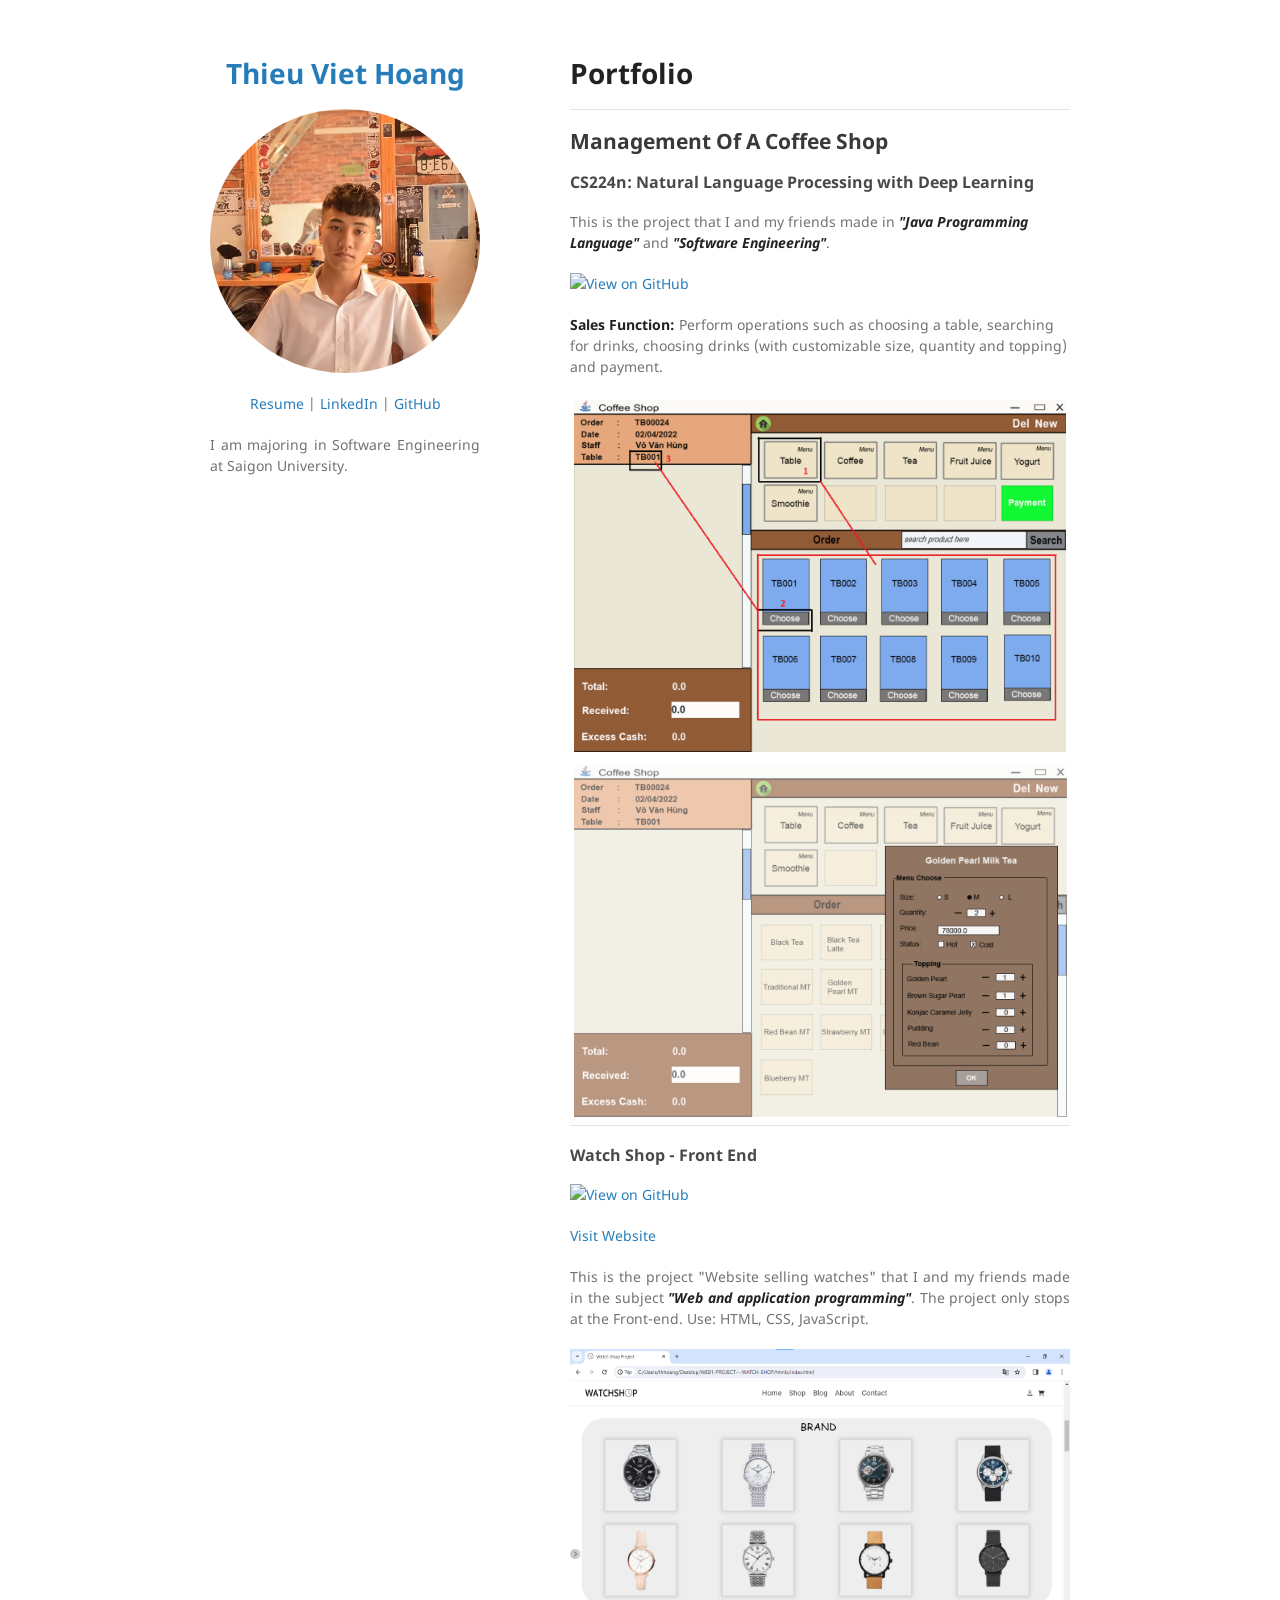
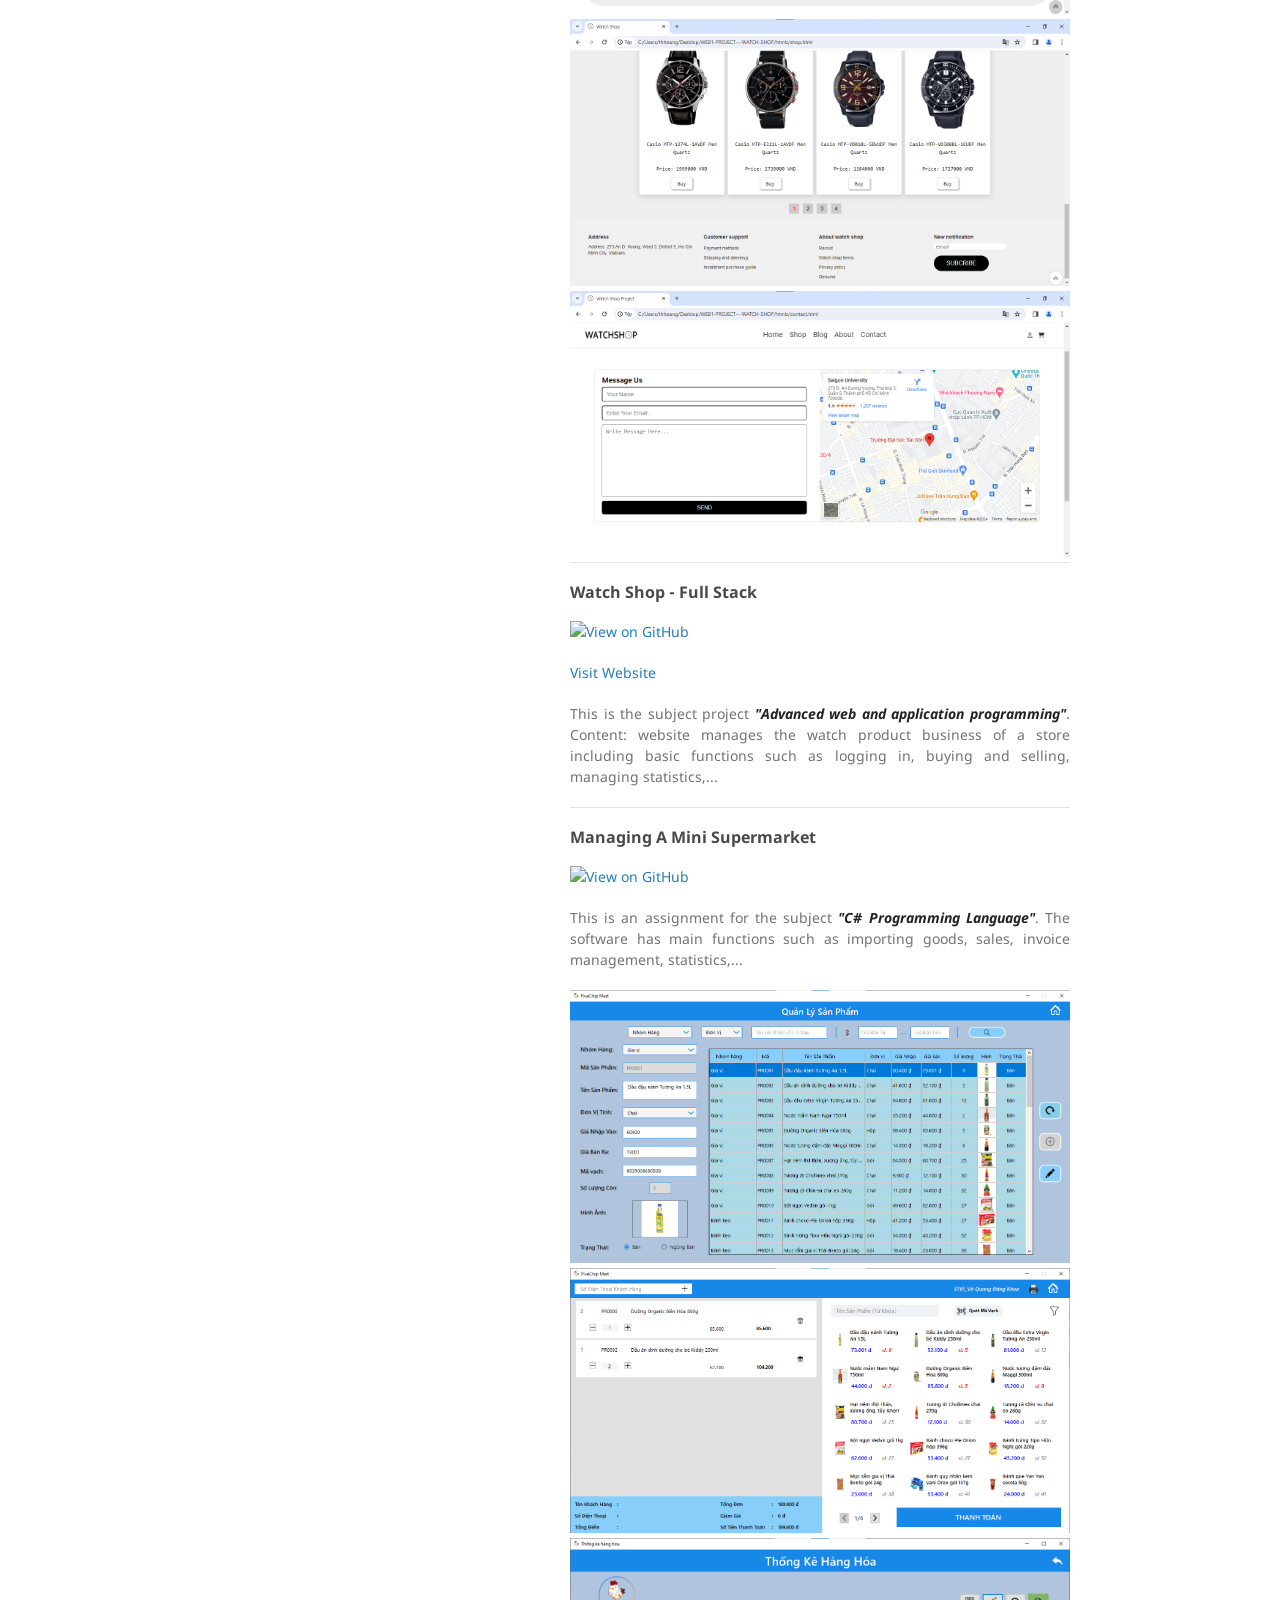
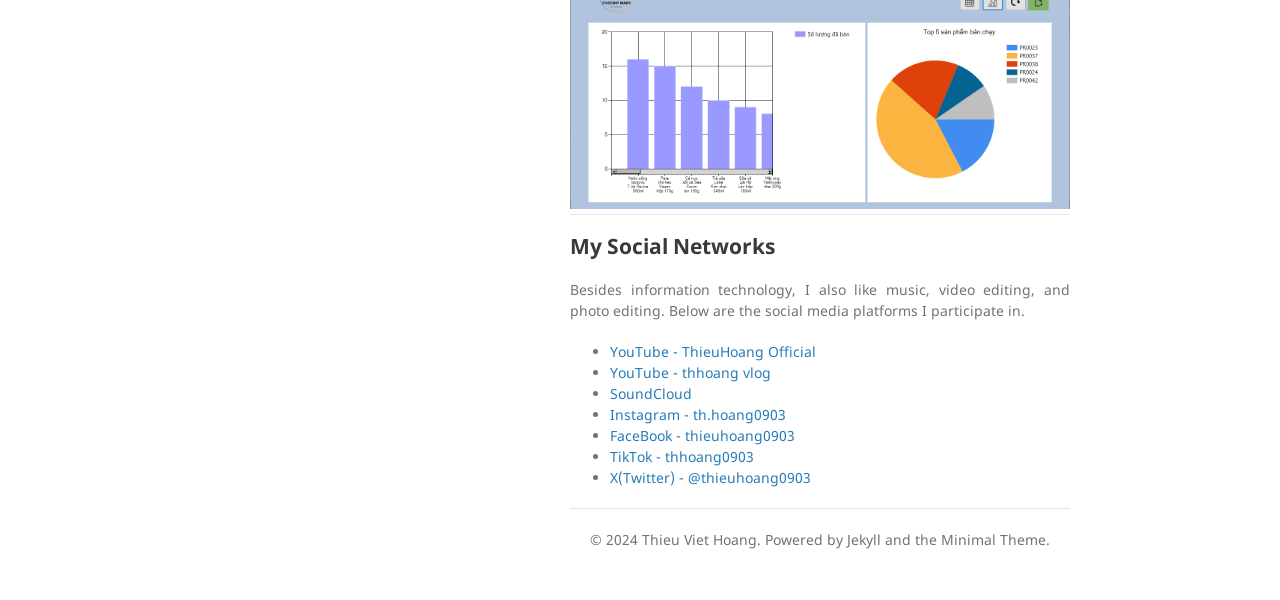
==== commit 2b0cbfa2: "update web cv" ====
--- a/index.html
+++ b/index.html
@@ -1,60 +1,126 @@
 <!DOCTYPE html>
-<html lang="en">
-<head>
+<html lang="en-US">
+  <head>
     <meta charset="UTF-8">
-    <meta name="viewport" content="width=device-width, initial-scale=1.0">
-    <title>My CV</title>
-    <link rel="stylesheet" href="styles.css">
-</head>
+    <meta http-equiv="X-UA-Compatible" content="IE=edge">
+    <meta name="viewport" content="width=device-width, initial-scale=1">
 
-<body>
-    <div id="container">
-        <div id="main">
-            <div id="infor-profile">
-                <div id="avt">
-                    <img src="https://cdn.tuoitre.vn/thumb_w/730/471584752817336320/2023/10/16/son-tung-hai-tu-01-1697447138029584001718.jpg" alt="">
-                </div>
-                <div id="contact">
-                    <p>Tên: Thiều Việt Hoàng</p>
-                    <p>Nghề nghiệp: Sinh viên</p>
-                    <p>Trường: Đại học Sài Gòn</p>
-                    <p>Chuyên ngành: Kỹ thuật phần mềm</p>
-                    <p>Facebook: <a href="#">thhoang0903</a></p>
-                    <p>Instagram: <a href="#">thhoang0903</a></p>
-                    <p>Zalo: +84 123 123 12</p>
-                </div>
-            </div>
-            <div id="exp">
-                <div class="jobs">
-                    <h2 style="text-align: center;margin-bottom: 16px;">Jobs List</h2>
-                    <div class="job">
-                        <a href="#linkgithub">Vũ Trụ Đồng Hồ</a>
-                        <p>Ngôn ngữ: PHP</p>
-                        <p style="text-align: justify;">Mô tả: Đồ án môn Web2. Quản lý bán đồng hồ các loại. Có đầy đủ những tính năng cơ bản của một trang web bán hàng.</p>
-                    </div>
-                    <div class="job">
-                                                <a href="#linkgithub">Vũ Trụ Đồng Hồ</a>
-                        <p>Ngôn ngữ: PHP</p>
-                        <p style="text-align: justify;">Mô tả: Đồ án môn Web2. Quản lý bán đồng hồ các loại. Có đầy đủ những tính năng cơ bản của một trang web bán hàng.</p>
-                    </div>
-                    <div class="job">
-                                                <a href="#linkgithub">Vũ Trụ Đồng Hồ</a>
-                        <p>Ngôn ngữ: PHP</p>
-                        <p style="text-align: justify;">Mô tả: Đồ án môn Web2. Quản lý bán đồng hồ các loại. Có đầy đủ những tính năng cơ bản của một trang web bán hàng.</p>
-                    </div>
-                    <div class="job">
-                                                <a href="#linkgithub">Vũ Trụ Đồng Hồ</a>
-                        <p>Ngôn ngữ: PHP</p>
-                        <p style="text-align: justify;">Mô tả: Đồ án môn Web2. Quản lý bán đồng hồ các loại. Có đầy đủ những tính năng cơ bản của một trang web bán hàng.</p>
-                    </div>
-                    <div class="job">
-                                                <a href="#linkgithub">Vũ Trụ Đồng Hồ</a>
-                        <p>Ngôn ngữ: PHP</p>
-                        <p style="text-align: justify;">Mô tả: Đồ án môn Web2. Quản lý bán đồng hồ các loại. Có đầy đủ những tính năng cơ bản của một trang web bán hàng.</p>
-                    </div>
-                </div>
-            </div>
-        </div>
+<!-- Begin Jekyll SEO tag v2.6.1 -->
+<title>Portfolio | Thieu Viet Hoang</title>
+<meta name="generator" content="Jekyll v3.8.5" />
+<meta property="og:title" content="Portfolio" />
+<meta property="og:locale" content="en_US" />
+<meta name="description" content="Resume | LinkedIn | GitHub I am majoring in Software Engineering at Saigon University." />
+<meta property="og:description" content="Resume | LinkedIn | GitHub I am majoring in Software Engineering at Saigon University." />
+<link rel="canonical" href="https://thieuhoang2002.github.io/my_cv/" />
+<meta property="og:url" content="https://thieuhoang2002.github.io/my_cv/" />
+<meta property="og:site_name" content="Thieu Viet Hoang" />
+<script type="application/ld+json">
+{"@type":"WebSite","headline":"Portfolio","url":"https://thieuhoang2002.github.io/my_cv/","name":"Thieu Viet Hoang","publisher":{"@type":"Organization","logo":{"@type":"ImageObject","url":"https://thieuhoang2002.github.io/my_cv/images/picture.png?raw=true"}},"description":"Resume | LinkedIn | GitHub I am majoring in Software Engineering at Saigon University.","@context":"https://schema.org"}</script>
+<!-- End Jekyll SEO tag -->
+
+    <link rel="stylesheet" href="assets/css/style.css">
+    <!--[if lt IE 9]>
+    <script src="https://cdnjs.cloudflare.com/ajax/libs/html5shiv/3.7.3/html5shiv.min.js"></script>
+    <![endif]-->
+  </head>
+  <body>
+    <div class="wrapper">
+      <header>
+        <h1><a href="https://thieuhoang2002.github.io/my_cv/"><p align="center"> Thieu Viet Hoang </p></a></h1>
+        
+        <div style="display: flex; max-width: 100%; border-radius: 50%;overflow: hidden;">
+          <img src="images/picture.png?raw=true" alt="Logo" />
+        </div>        
+        
+
+        <p><p align="center"> <a href="#linkdandenCVbanpdf">Resume</a> | <a href="#linkLinkedIn">LinkedIn</a> | <a href="https://github.com/thieuhoang2002">GitHub</a> </p>
+        <p align="justify"> I am majoring in Software Engineering at Saigon University. <br><br> </p></p>
+
+        
+      </header>
+      <section>
+
+      <h1 id="portfolio">Portfolio</h1>
+<hr />
+<h2 id="natural-language-processing">Management Of A Coffee Shop</h2>
+
+<h3 id="cs224n-natural-language-processing-with-deep-learning">CS224n: Natural Language Processing with Deep Learning</h3>
+
+<p>This is the project that I and my friends made in <strong><em>"Java Programming Language"</em></strong> and <strong><em>"Software Engineering"</em></strong>.</p>
+
+<p><a href="https://github.com/thieuhoang2002/DO-AN-JAVA---CONG-NGHE-PHAN-MEM---QUAN-LY-CUA-HANG-BAN-COFFEE/tree/main/COFFEE_STORE_OFFICIAL"><img src="https://img.shields.io/badge/GitHub-View_on_GitHub-blue?logo=GitHub" alt="View on GitHub" /></a></p>
+
+<p><strong>Sales Function:</strong> Perform operations such as choosing a table, searching for drinks, choosing drinks (with customizable size, quantity and topping) and payment.</p>
+
+<center><img src="images/coffeeshop1.png" /></center>
+<center><img src="images/coffeeshop2.png" /></center>
+
+<hr />
+<h3 id="detect-non-negative-airline-tweets-bert-for-sentiment-analysis">Watch Shop - Front End</h3>
+
+<p><a href="https://github.com/thieuhoang2002/WEB1-PROJECT---WATCH-SHOP/"><img src="https://img.shields.io/badge/GitHub-View_on_GitHub-blue?logo=GitHub" alt="View on GitHub" /></a></p>
+<p><a href="#linkweb">Visit Website</a></p>
+
+<div style="text-align: justify">This is the project "Website selling watches" that I and my friends made in the subject <strong><em>"Web and application programming"</em></strong>. The project only stops at the Front-end. Use: HTML, CSS, JavaScript.</div>
+<p></p>
+<center><img src="images/ws1.png" /></center>
+<center><img src="images/ws2.png" /></center>
+<center><img src="images/ws3.png" /></center>
+
+<hr />
+
+<h3 id="detect-non-negative-airline-tweets-bert-for-sentiment-analysis">Watch Shop - Full Stack</h3>
+
+<p><a href="https://github.com/thieuhoang2002/WEB2-PROJECT-VUTRUDONGHO/"><img src="https://img.shields.io/badge/GitHub-View_on_GitHub-blue?logo=GitHub" alt="View on GitHub" /></a></p>
+<p><a href="#linkweb">Visit Website</a></p>
+
+<div style="text-align: justify">This is the subject project <strong><em>"Advanced web and application programming"</em></strong>. Content: website manages the watch product business of a store including basic functions such as logging in, buying and selling, managing statistics,...</div>
+<p></p>
+
+<hr />
+
+<h3 id="detect-non-negative-airline-tweets-bert-for-sentiment-analysis">Managing A Mini Supermarket</h3>
+
+<p><a href="https://github.com/thieuhoang2002/CSHARP-FIVECHIP-MART-PROJECT/"><img src="https://img.shields.io/badge/GitHub-View_on_GitHub-blue?logo=GitHub" alt="View on GitHub" /></a></p>
+
+<div style="text-align: justify">This is an assignment for the subject <strong><em>"C# Programming Language"</em></strong>. The software has main functions such as importing goods, sales, invoice management, statistics,...</div>
+<p></p>
+<center><img src="images/cs1.png" /></center>
+<center><img src="images/cs2.png" /></center>
+<center><img src="images/cs3.png" /></center>
+
+<hr />
+<h2 id="filmed-by-me">My Social Networks</h2>
+<div style="text-align: justify">Besides information technology, I also like music, video editing, and photo editing. Below are the social media platforms I participate in.</div>
+<p></p>
+
+<ul>
+  <li><a href="https://www.youtube.com/thieuhoangofficial">YouTube - ThieuHoang Official</a></li>
+  <li><a href="https://www.youtube.com/@thhoangvlog/">YouTube - thhoang vlog</a></li>
+  <li><a href="https://soundcloud.com/thieuhoang0903">SoundCloud</a></li>
+  <li><a href="https://www.instagram.com/th.hoang0903/">Instagram - th.hoang0903</a></li>
+  <li><a href="https://www.facebook.com/thieuhoang0903/">FaceBook - thieuhoang0903</a></li>
+  <li><a href="https://www.tiktok.com/@thhoang0903">TikTok - thhoang0903</a></li>
+  <li><a href="https://twitter.com/thieuhoang0903">X(Twitter) - @thieuhoang0903</a></li>
+</ul>
+
+<hr />
+<center>© 2024 Thieu Viet Hoang. Powered by Jekyll and the Minimal Theme.</center>
+
+
+      </section>
     </div>
-</body>
-</html>+    <script src="assets/js/scale.fix.js"></script>
+    
+    <script>
+      (function(i,s,o,g,r,a,m){i['GoogleAnalyticsObject']=r;i[r]=i[r]||function(){
+      (i[r].q=i[r].q||[]).push(arguments)},i[r].l=1*new Date();a=s.createElement(o),
+      m=s.getElementsByTagName(o)[0];a.async=1;a.src=g;m.parentNode.insertBefore(a,m)
+      })(window,document,'script','https://www.google-analytics.com/analytics.js','ga');
+      ga('create', 'UA-145578661-1', 'auto');
+      ga('send', 'pageview');
+    </script>
+    
+  </body>
+</html>
--- a/assets/css/style.css
+++ b/assets/css/style.css
@@ -0,0 +1,576 @@
+@font-face {
+    font-family: 'Noto Sans';
+    font-weight: 400;
+    font-style: normal;
+    src: url("../fonts/Noto-Sans-regular/Noto-Sans-regular.eot");
+    src: url("../fonts/Noto-Sans-regular/Noto-Sans-regular.eot?#iefix") format("embedded-opentype"),local("Noto Sans"),local("Noto-Sans-regular"),url("../fonts/Noto-Sans-regular/Noto-Sans-regular.woff2") format("woff2"),url("../fonts/Noto-Sans-regular/Noto-Sans-regular.woff") format("woff"),url("../fonts/Noto-Sans-regular/Noto-Sans-regular.ttf") format("truetype"),url("../fonts/Noto-Sans-regular/Noto-Sans-regular.svg#NotoSans") format("svg")
+}
+
+@font-face {
+    font-family: 'Noto Sans';
+    font-weight: 700;
+    font-style: normal;
+    src: url("../fonts/Noto-Sans-700/Noto-Sans-700.eot");
+    src: url("../fonts/Noto-Sans-700/Noto-Sans-700.eot?#iefix") format("embedded-opentype"),local("Noto Sans Bold"),local("Noto-Sans-700"),url("../fonts/Noto-Sans-700/Noto-Sans-700.woff2") format("woff2"),url("../fonts/Noto-Sans-700/Noto-Sans-700.woff") format("woff"),url("../fonts/Noto-Sans-700/Noto-Sans-700.ttf") format("truetype"),url("../fonts/Noto-Sans-700/Noto-Sans-700.svg#NotoSans") format("svg")
+}
+
+@font-face {
+    font-family: 'Noto Sans';
+    font-weight: 400;
+    font-style: italic;
+    src: url("../fonts/Noto-Sans-italic/Noto-Sans-italic.eot");
+    src: url("../fonts/Noto-Sans-italic/Noto-Sans-italic.eot?#iefix") format("embedded-opentype"),local("Noto Sans Italic"),local("Noto-Sans-italic"),url("../fonts/Noto-Sans-italic/Noto-Sans-italic.woff2") format("woff2"),url("../fonts/Noto-Sans-italic/Noto-Sans-italic.woff") format("woff"),url("../fonts/Noto-Sans-italic/Noto-Sans-italic.ttf") format("truetype"),url("../fonts/Noto-Sans-italic/Noto-Sans-italic.svg#NotoSans") format("svg")
+}
+
+@font-face {
+    font-family: 'Noto Sans';
+    font-weight: 700;
+    font-style: italic;
+    src: url("../fonts/Noto-Sans-700italic/Noto-Sans-700italic.eot");
+    src: url("../fonts/Noto-Sans-700italic/Noto-Sans-700italic.eot?#iefix") format("embedded-opentype"),local("Noto Sans Bold Italic"),local("Noto-Sans-700italic"),url("../fonts/Noto-Sans-700italic/Noto-Sans-700italic.woff2") format("woff2"),url("../fonts/Noto-Sans-700italic/Noto-Sans-700italic.woff") format("woff"),url("../fonts/Noto-Sans-700italic/Noto-Sans-700italic.ttf") format("truetype"),url("../fonts/Noto-Sans-700italic/Noto-Sans-700italic.svg#NotoSans") format("svg")
+}
+
+.highlight table td {
+    padding: 5px
+}
+
+.highlight table pre {
+    margin: 0
+}
+
+.highlight .cm {
+    color: #999988;
+    font-style: italic
+}
+
+.highlight .cp {
+    color: #999999;
+    font-weight: bold
+}
+
+.highlight .c1 {
+    color: #999988;
+    font-style: italic
+}
+
+.highlight .cs {
+    color: #999999;
+    font-weight: bold;
+    font-style: italic
+}
+
+.highlight .c,.highlight .cd {
+    color: #999988;
+    font-style: italic
+}
+
+.highlight .err {
+    color: #a61717;
+    background-color: #e3d2d2
+}
+
+.highlight .gd {
+    color: #000000;
+    background-color: #ffdddd
+}
+
+.highlight .ge {
+    color: #000000;
+    font-style: italic
+}
+
+.highlight .gr {
+    color: #aa0000
+}
+
+.highlight .gh {
+    color: #999999
+}
+
+.highlight .gi {
+    color: #000000;
+    background-color: #ddffdd
+}
+
+.highlight .go {
+    color: #888888
+}
+
+.highlight .gp {
+    color: #555555
+}
+
+.highlight .gs {
+    font-weight: bold
+}
+
+.highlight .gu {
+    color: #aaaaaa
+}
+
+.highlight .gt {
+    color: #aa0000
+}
+
+.highlight .kc {
+    color: #000000;
+    font-weight: bold
+}
+
+.highlight .kd {
+    color: #000000;
+    font-weight: bold
+}
+
+.highlight .kn {
+    color: #000000;
+    font-weight: bold
+}
+
+.highlight .kp {
+    color: #000000;
+    font-weight: bold
+}
+
+.highlight .kr {
+    color: #000000;
+    font-weight: bold
+}
+
+.highlight .kt {
+    color: #445588;
+    font-weight: bold
+}
+
+.highlight .k,.highlight .kv {
+    color: #000000;
+    font-weight: bold
+}
+
+.highlight .mf {
+    color: #009999
+}
+
+.highlight .mh {
+    color: #009999
+}
+
+.highlight .il {
+    color: #009999
+}
+
+.highlight .mi {
+    color: #009999
+}
+
+.highlight .mo {
+    color: #009999
+}
+
+.highlight .m,.highlight .mb,.highlight .mx {
+    color: #009999
+}
+
+.highlight .sb {
+    color: #d14
+}
+
+.highlight .sc {
+    color: #d14
+}
+
+.highlight .sd {
+    color: #d14
+}
+
+.highlight .s2 {
+    color: #d14
+}
+
+.highlight .se {
+    color: #d14
+}
+
+.highlight .sh {
+    color: #d14
+}
+
+.highlight .si {
+    color: #d14
+}
+
+.highlight .sx {
+    color: #d14
+}
+
+.highlight .sr {
+    color: #009926
+}
+
+.highlight .s1 {
+    color: #d14
+}
+
+.highlight .ss {
+    color: #990073
+}
+
+.highlight .s {
+    color: #d14
+}
+
+.highlight .na {
+    color: #008080
+}
+
+.highlight .bp {
+    color: #999999
+}
+
+.highlight .nb {
+    color: #0086B3
+}
+
+.highlight .nc {
+    color: #445588;
+    font-weight: bold
+}
+
+.highlight .no {
+    color: #008080
+}
+
+.highlight .nd {
+    color: #3c5d5d;
+    font-weight: bold
+}
+
+.highlight .ni {
+    color: #800080
+}
+
+.highlight .ne {
+    color: #990000;
+    font-weight: bold
+}
+
+.highlight .nf {
+    color: #990000;
+    font-weight: bold
+}
+
+.highlight .nl {
+    color: #990000;
+    font-weight: bold
+}
+
+.highlight .nn {
+    color: #555555
+}
+
+.highlight .nt {
+    color: #000080
+}
+
+.highlight .vc {
+    color: #008080
+}
+
+.highlight .vg {
+    color: #008080
+}
+
+.highlight .vi {
+    color: #008080
+}
+
+.highlight .nv {
+    color: #008080
+}
+
+.highlight .ow {
+    color: #000000;
+    font-weight: bold
+}
+
+.highlight .o {
+    color: #000000;
+    font-weight: bold
+}
+
+.highlight .w {
+    color: #bbbbbb
+}
+
+.highlight {
+    background-color: #f8f8f8
+}
+
+body {
+    background-color: #fff;
+    padding: 50px;
+    font: 14px/1.5 "Noto Sans", "Helvetica Neue", Helvetica, Arial, sans-serif;
+    color: #727272;
+    font-weight: 400
+}
+
+h1,h2,h3,h4,h5,h6 {
+    color: #222;
+    margin: 0 0 20px
+}
+
+p,ul,ol,table,pre,dl {
+    margin: 0 0 20px
+}
+
+h1,h2,h3 {
+    line-height: 1.1
+}
+
+h1 {
+    font-size: 28px
+}
+
+h2 {
+    color: #393939
+}
+
+h3,h4,h5,h6 {
+    color: #494949
+}
+
+a {
+    color: #267CB9;
+    text-decoration: none
+}
+
+a:hover,a:focus {
+    color: #069;
+    font-weight: bold
+}
+
+a small {
+    font-size: 11px;
+    color: #777;
+    margin-top: -0.3em;
+    display: block
+}
+
+a:hover small {
+    color: #777
+}
+
+.wrapper {
+    width: 860px;
+    margin: 0 auto
+}
+
+blockquote {
+    border-left: 1px solid #e5e5e5;
+    margin: 0;
+    padding: 0 0 0 20px;
+    font-style: italic
+}
+
+code,pre {
+    font-family: Monaco, Bitstream Vera Sans Mono, Lucida Console, Terminal, Consolas, Liberation Mono, DejaVu Sans Mono, Courier New, monospace;
+    color: #333
+}
+
+pre {
+    padding: 8px 15px;
+    background: #f8f8f8;
+    border-radius: 5px;
+    border: 1px solid #e5e5e5;
+    overflow-x: auto
+}
+
+table {
+    width: 100%;
+    border-collapse: collapse
+}
+
+th,td {
+    text-align: left;
+    padding: 5px 10px;
+    border-bottom: 1px solid #e5e5e5
+}
+
+dt {
+    color: #444;
+    font-weight: 700
+}
+
+th {
+    color: #444
+}
+
+img {
+    max-width: 100%
+}
+
+header {
+    width: 270px;
+    float: left;
+    position: fixed;
+    -webkit-font-smoothing: subpixel-antialiased
+}
+
+ul.downloads {
+    list-style: none;
+    height: 40px;
+    padding: 0;
+    background: #f4f4f4;
+    border-radius: 5px;
+    border: 1px solid #e0e0e0;
+    width: 270px
+}
+
+.downloads li {
+    width: 89px;
+    float: left;
+    border-right: 1px solid #e0e0e0;
+    height: 40px
+}
+
+.downloads li:first-child a {
+    border-radius: 5px 0 0 5px
+}
+
+.downloads li:last-child a {
+    border-radius: 0 5px 5px 0
+}
+
+.downloads a {
+    line-height: 1;
+    font-size: 11px;
+    color: #676767;
+    display: block;
+    text-align: center;
+    padding-top: 6px;
+    height: 34px
+}
+
+.downloads a:hover,.downloads a:focus {
+    color: #675C5C;
+    font-weight: bold
+}
+
+.downloads ul a:active {
+    background-color: #f0f0f0
+}
+
+strong {
+    color: #222;
+    font-weight: 700
+}
+
+.downloads li+li+li {
+    border-right: none;
+    width: 89px
+}
+
+.downloads a strong {
+    font-size: 14px;
+    display: block;
+    color: #222
+}
+
+section {
+    width: 500px;
+    float: right;
+    padding-bottom: 50px
+}
+
+small {
+    font-size: 11px
+}
+
+hr {
+    border: 0;
+    background: #e5e5e5;
+    height: 1px;
+    margin: 0 0 20px
+}
+
+footer {
+    width: 270px;
+    float: left;
+    position: fixed;
+    bottom: 50px;
+    -webkit-font-smoothing: subpixel-antialiased
+}
+
+@media print, screen and (max-width: 960px) {
+    div.wrapper {
+        width:auto;
+        margin: 0
+    }
+
+    header,section,footer {
+        float: none;
+        position: static;
+        width: auto
+    }
+
+    header {
+        padding-right: 320px
+    }
+
+    section {
+        border: 1px solid #e5e5e5;
+        border-width: 1px 0;
+        padding: 20px 0;
+        margin: 0 0 20px
+    }
+
+    header a small {
+        display: inline
+    }
+
+    header ul {
+        position: absolute;
+        right: 50px;
+        top: 52px
+    }
+}
+
+@media print, screen and (max-width: 720px) {
+    body {
+        word-wrap:break-word
+    }
+
+    header {
+        padding: 0
+    }
+
+    header ul,header p.view {
+        position: static
+    }
+
+    pre,code {
+        word-wrap: normal
+    }
+}
+
+@media print, screen and (max-width: 480px) {
+    body {
+        padding:15px
+    }
+
+    .downloads {
+        width: 99%
+    }
+
+    .downloads li,.downloads li+li+li {
+        width: 33%
+    }
+}
+
+@media print {
+    body {
+        padding: 0.4in;
+        font-size: 12pt;
+        color: #444
+    }
+}
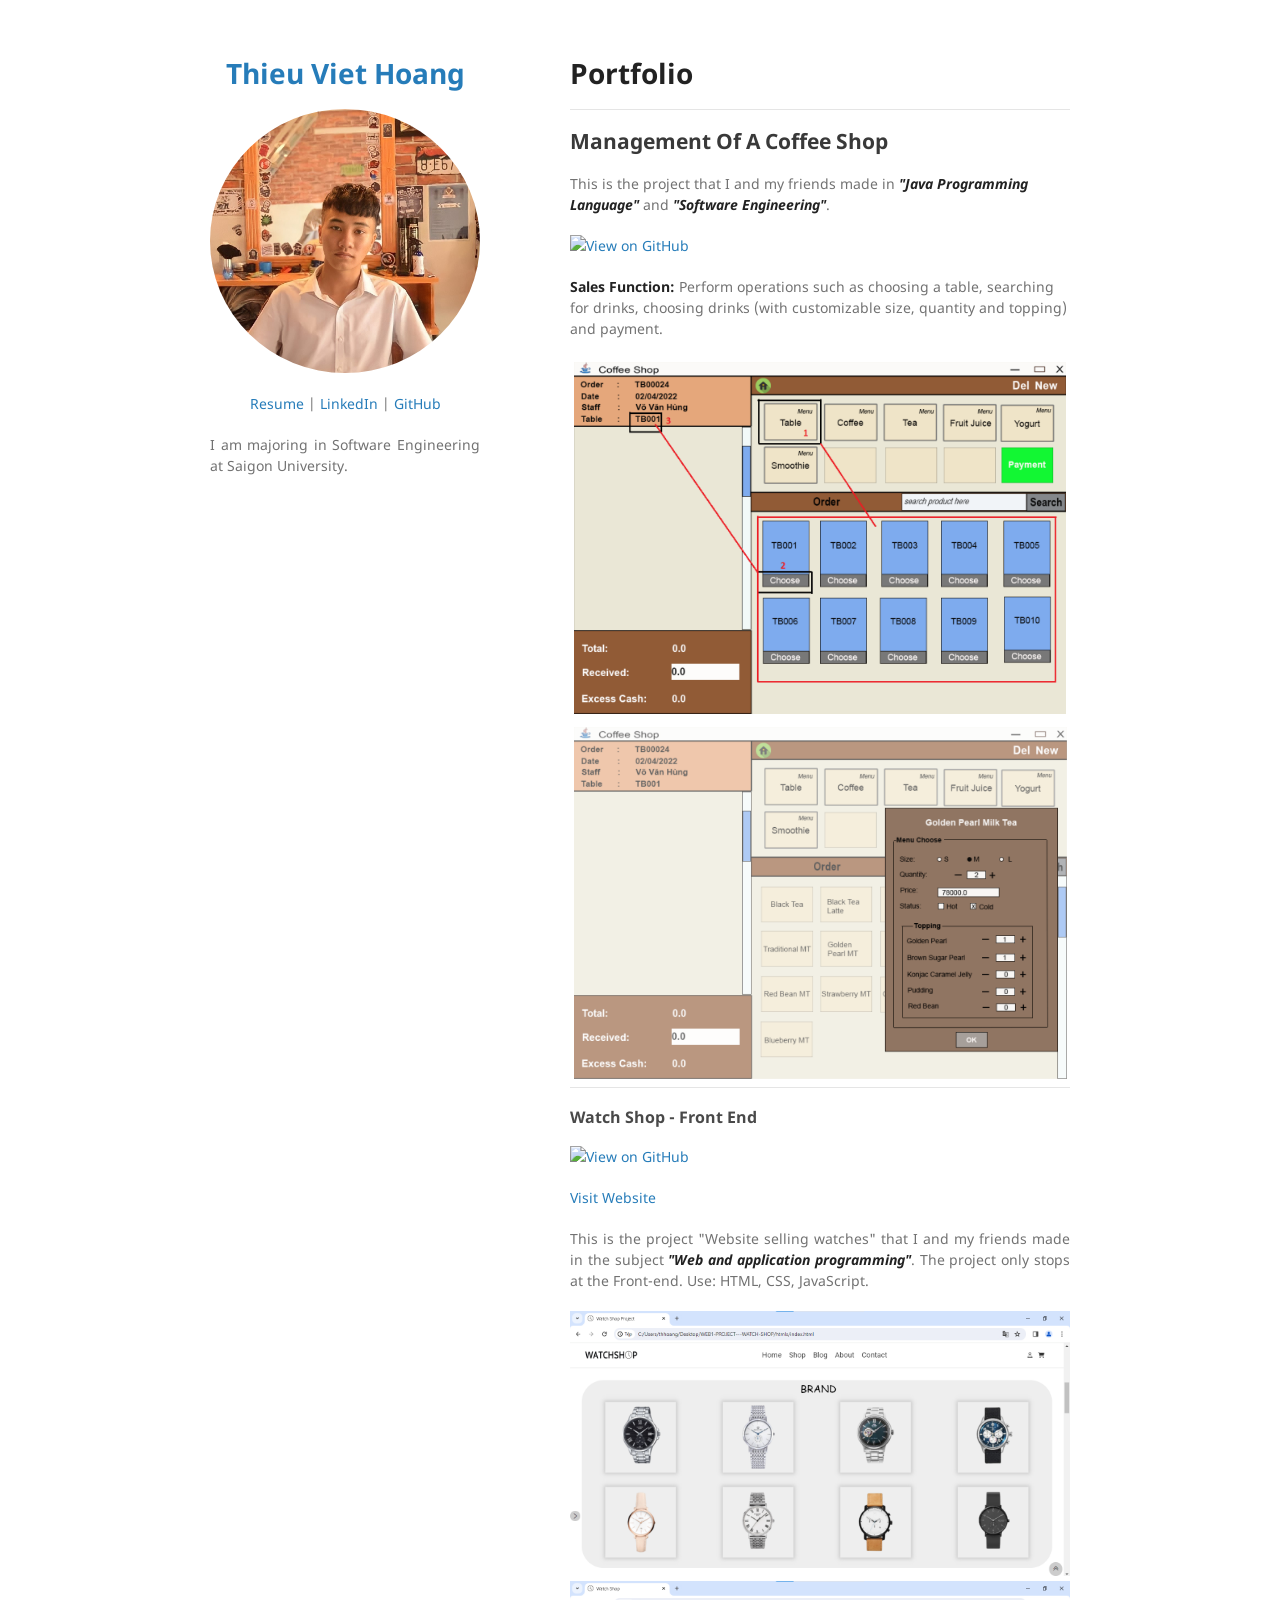
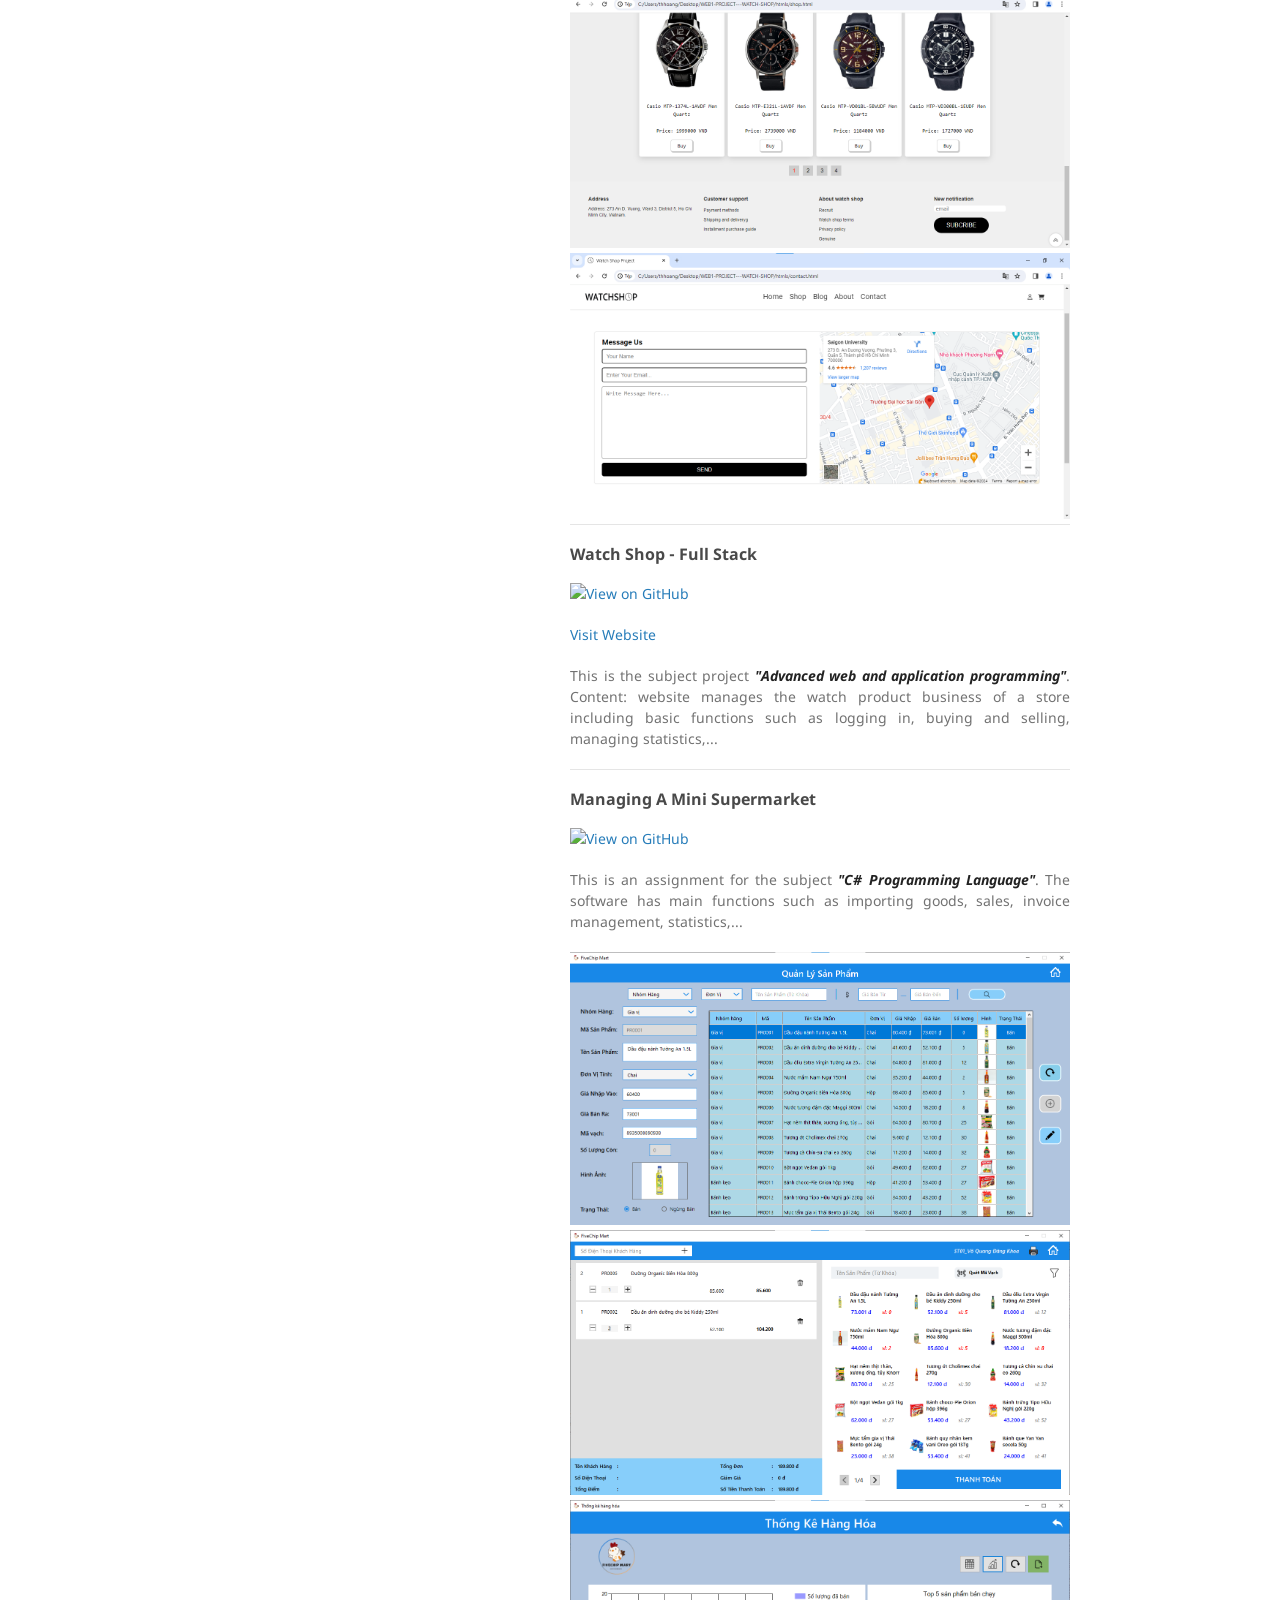
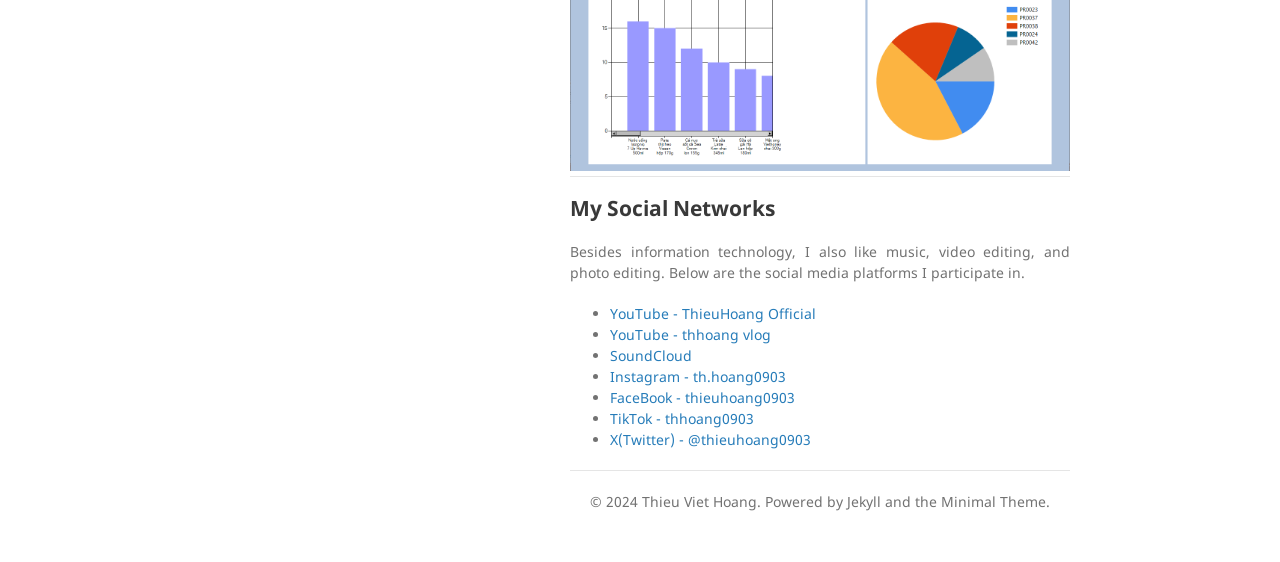
==== commit 139a82f7: "update web cv" ====
--- a/index.html
+++ b/index.html
@@ -44,8 +44,6 @@
       <h1 id="portfolio">Portfolio</h1>
 <hr />
 <h2 id="natural-language-processing">Management Of A Coffee Shop</h2>
-
-<h3 id="cs224n-natural-language-processing-with-deep-learning">CS224n: Natural Language Processing with Deep Learning</h3>
 
 <p>This is the project that I and my friends made in <strong><em>"Java Programming Language"</em></strong> and <strong><em>"Software Engineering"</em></strong>.</p>
 
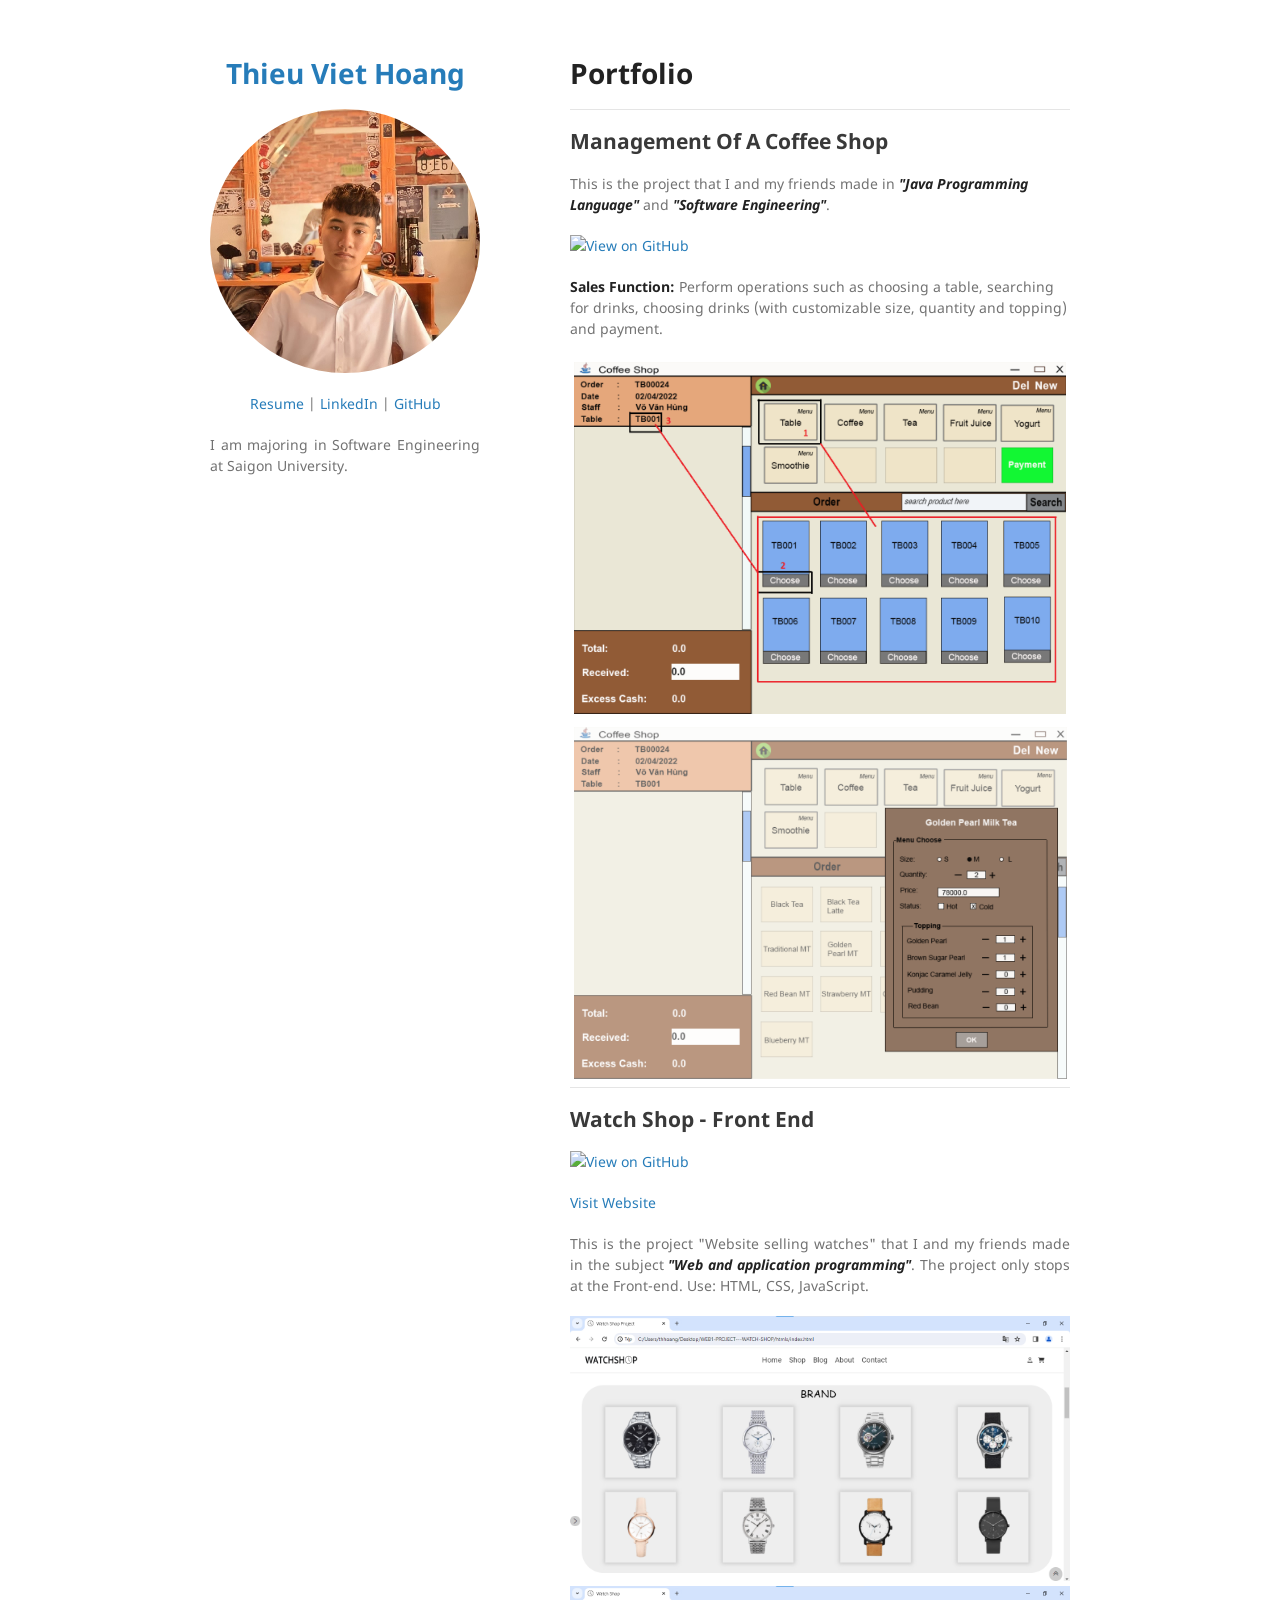
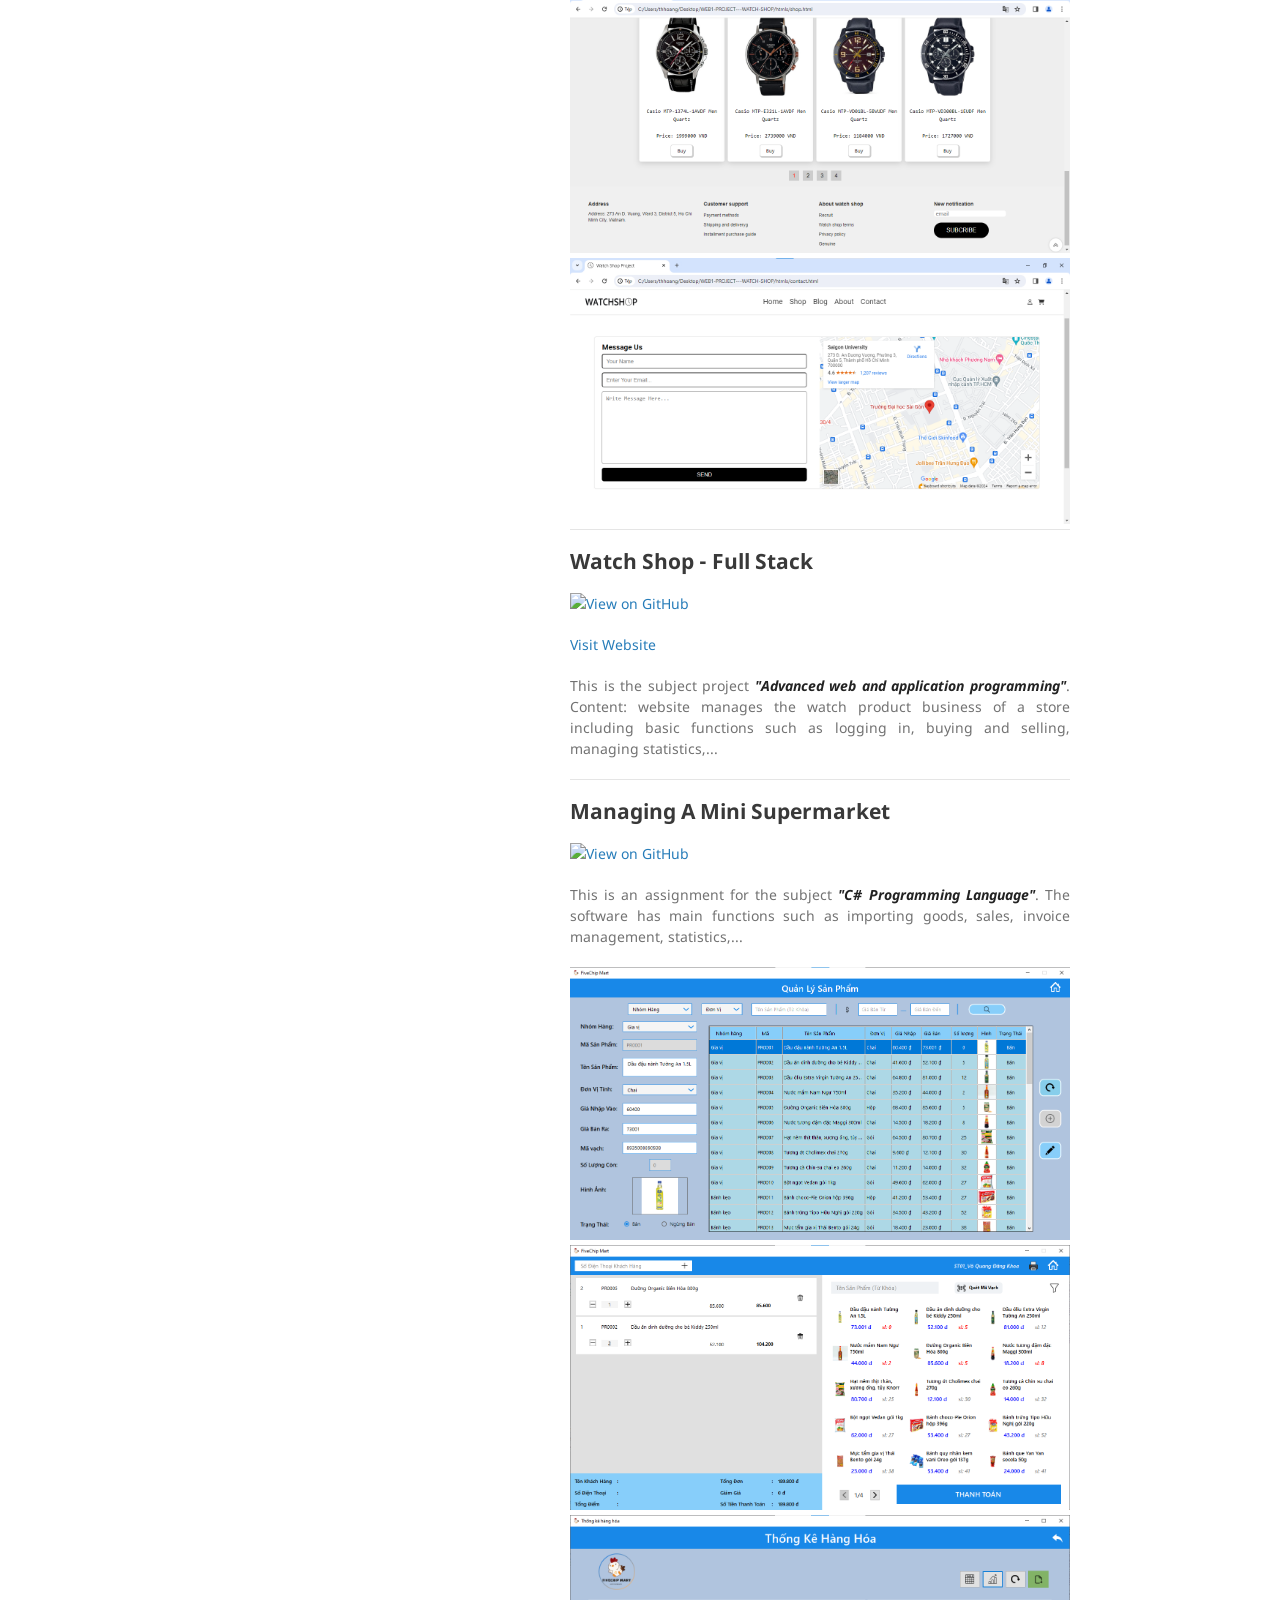
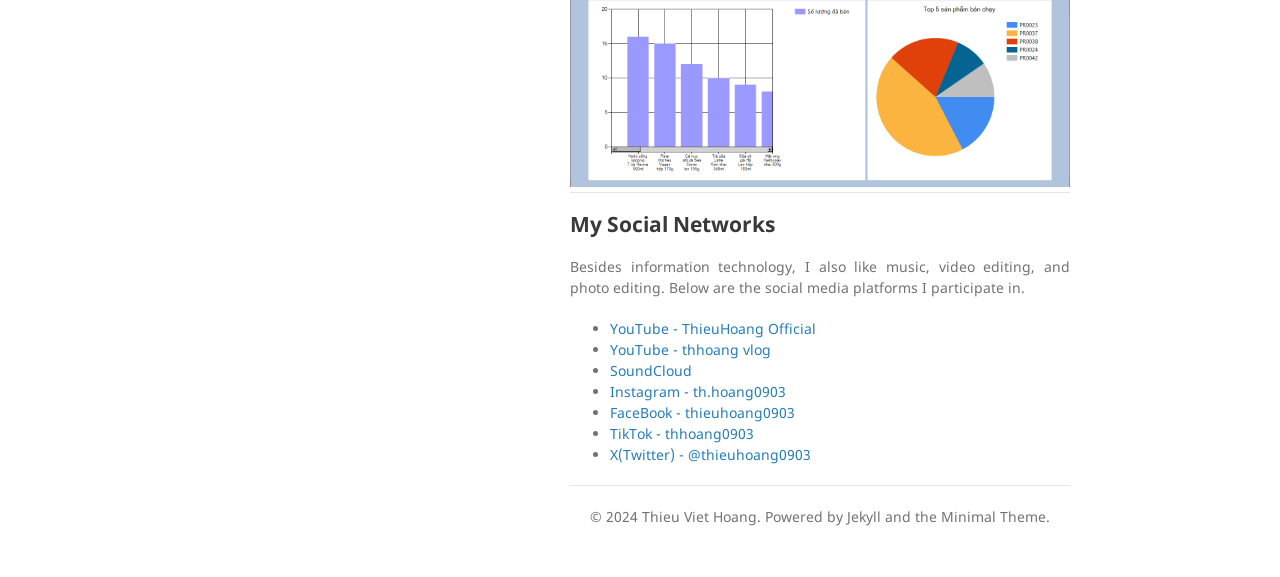
==== commit 63a55221: "update web cv" ====
--- a/index.html
+++ b/index.html
@@ -55,7 +55,7 @@
 <center><img src="images/coffeeshop2.png" /></center>
 
 <hr />
-<h3 id="detect-non-negative-airline-tweets-bert-for-sentiment-analysis">Watch Shop - Front End</h3>
+<h2 id="detect-non-negative-airline-tweets-bert-for-sentiment-analysis">Watch Shop - Front End</h3>
 
 <p><a href="https://github.com/thieuhoang2002/WEB1-PROJECT---WATCH-SHOP/"><img src="https://img.shields.io/badge/GitHub-View_on_GitHub-blue?logo=GitHub" alt="View on GitHub" /></a></p>
 <p><a href="#linkweb">Visit Website</a></p>
@@ -68,7 +68,7 @@
 
 <hr />
 
-<h3 id="detect-non-negative-airline-tweets-bert-for-sentiment-analysis">Watch Shop - Full Stack</h3>
+<h2 id="detect-non-negative-airline-tweets-bert-for-sentiment-analysis">Watch Shop - Full Stack</h3>
 
 <p><a href="https://github.com/thieuhoang2002/WEB2-PROJECT-VUTRUDONGHO/"><img src="https://img.shields.io/badge/GitHub-View_on_GitHub-blue?logo=GitHub" alt="View on GitHub" /></a></p>
 <p><a href="#linkweb">Visit Website</a></p>
@@ -78,7 +78,7 @@
 
 <hr />
 
-<h3 id="detect-non-negative-airline-tweets-bert-for-sentiment-analysis">Managing A Mini Supermarket</h3>
+<h2 id="detect-non-negative-airline-tweets-bert-for-sentiment-analysis">Managing A Mini Supermarket</h3>
 
 <p><a href="https://github.com/thieuhoang2002/CSHARP-FIVECHIP-MART-PROJECT/"><img src="https://img.shields.io/badge/GitHub-View_on_GitHub-blue?logo=GitHub" alt="View on GitHub" /></a></p>
 
